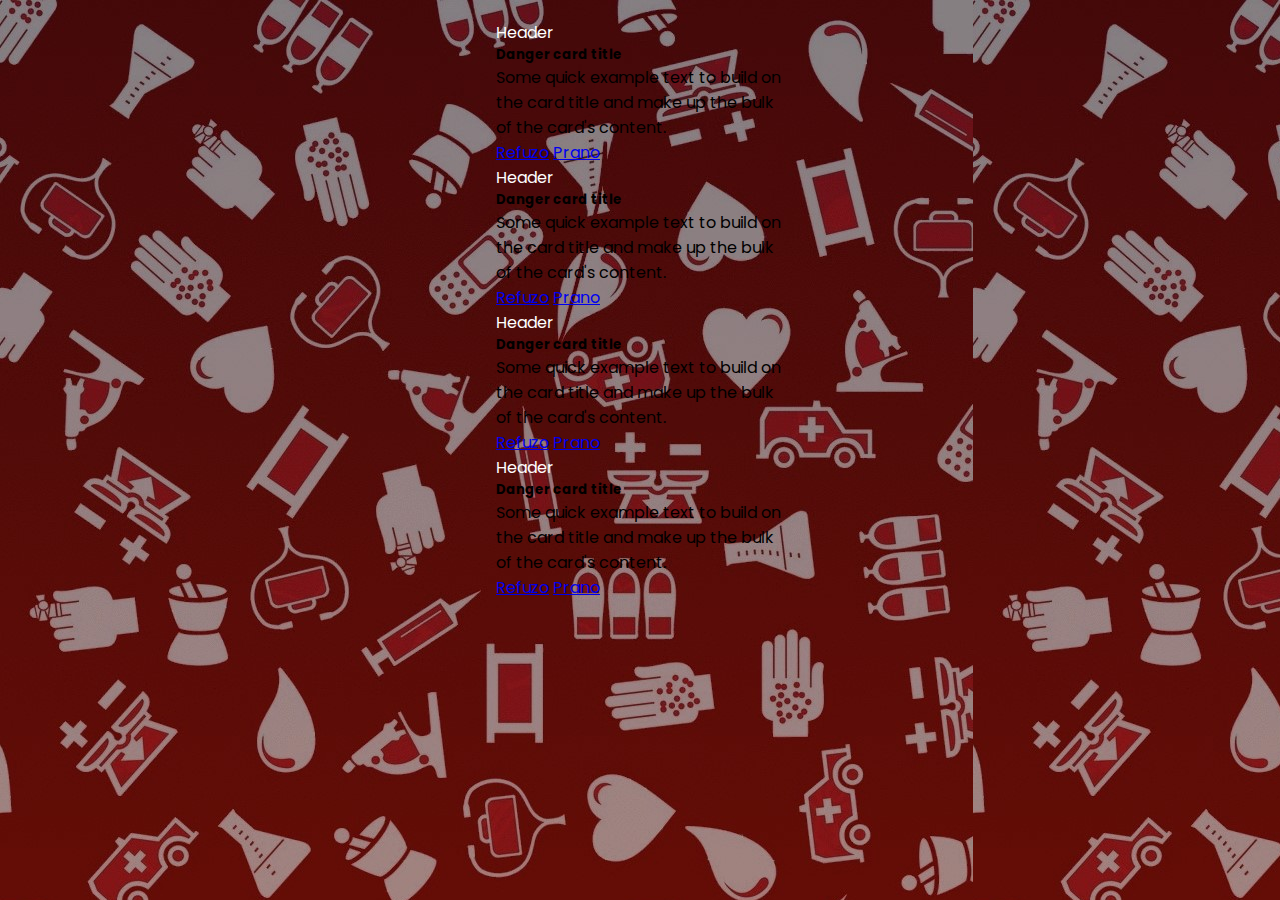
==== index.html @ 848f91dd "krijimi i index.html dhe home.css" ====
<!DOCTYPE html>
<html lang="en">
  <head>
    <meta charset="UTF-8" />
    <meta http-equiv="X-UA-Compatible" content="IE=edge" />
    <meta name="viewport" content="width=device-width, initial-scale=1.0" />
    <link
      href="https://cdn.jsdelivr.net/npm/bootstrap@5.1.3/dist/css/bootstrap.min.css"
      rel="stylesheet"
      integrity="sha384-1BmE4kWBq78iYhFldvKuhfTAU6auU8tT94WrHftjDbrCEXSU1oBoqyl2QvZ6jIW3"
      crossorigin="anonymous"
    />
    <link rel="stylesheet" href="home.css" />
    <title>Ballina</title>
  </head>

  <body>
    <div class="container-fluid">
      <div class="row">
        <div
          class="card card-kerkesa text-center border-danger mb-2"
          style="max-width: 18rem"
        >
          <div class="card-header bg-danger">Header</div>
          <div class="card-body text-danger">
            <h5 class="card-title">Danger card title</h5>
            <p class="card-text">
              Some quick example text to build on the card title and make up the
              bulk of the card's content.
            </p>
            <div class="butonat">
              <a href="#" class="btn btn-danger">Refuzo</a>
              <a href="#" class="btn btn-success">Prano</a>
            </div>
          </div>
        </div>

        <div
          class="card card-kerkesa text-center border-danger mb-2"
          style="max-width: 18rem"
        >
          <div class="card-header bg-danger">Header</div>
          <div class="card-body text-danger">
            <h5 class="card-title">Danger card title</h5>
            <p class="card-text">
              Some quick example text to build on the card title and make up the
              bulk of the card's content.
            </p>
            <div class="butonat">
              <a href="#" class="btn btn-danger">Refuzo</a>
              <a href="#" class="btn btn-success">Prano</a>
            </div>
          </div>
        </div>

        <div
          class="card card-kerkesa text-center border-danger mb-2"
          style="max-width: 18rem"
        >
          <div class="card-header bg-danger">Header</div>
          <div class="card-body text-danger">
            <h5 class="card-title">Danger card title</h5>
            <p class="card-text">
              Some quick example text to build on the card title and make up the
              bulk of the card's content.
            </p>
            <div class="butonat">
              <a href="#" class="btn btn-danger">Refuzo</a>
              <a href="#" class="btn btn-success">Prano</a>
            </div>
          </div>
        </div>

        <div
          class="card card-kerkesa text-center border-danger mb-2"
          style="max-width: 18rem"
        >
          <div class="card-header bg-danger">Header</div>
          <div class="card-body text-danger">
            <h5 class="card-title">Danger card title</h5>
            <p class="card-text">
              Some quick example text to build on the card title and make up the
              bulk of the card's content.
            </p>
            <div class="butonat">
              <a href="#" class="btn btn-danger">Refuzo</a>
              <a href="#" class="btn btn-success">Prano</a>
            </div>
          </div>
        </div>
      </div>
    </div>
  </body>
</html>
---- home.css ----
@import url('https://fonts.googleapis.com/css2?family=Poppins:wght@200;300;400;500;600;700&display=swap');

* {
    margin: 0;
    padding: 0;
    box-sizing: border-box;
    font-family: 'Poppins', sans-serif;
}

body {
    background-image: url("img/background.jpg");
}

::selection {
    background: rgba(188, 26, 26, 0.3);
}

.container-fluid {
    margin-top: 20px;
}

.card-header {
    color: white;
}

.card-kerkesa {
    margin-left: auto;
    margin-right: auto;
}
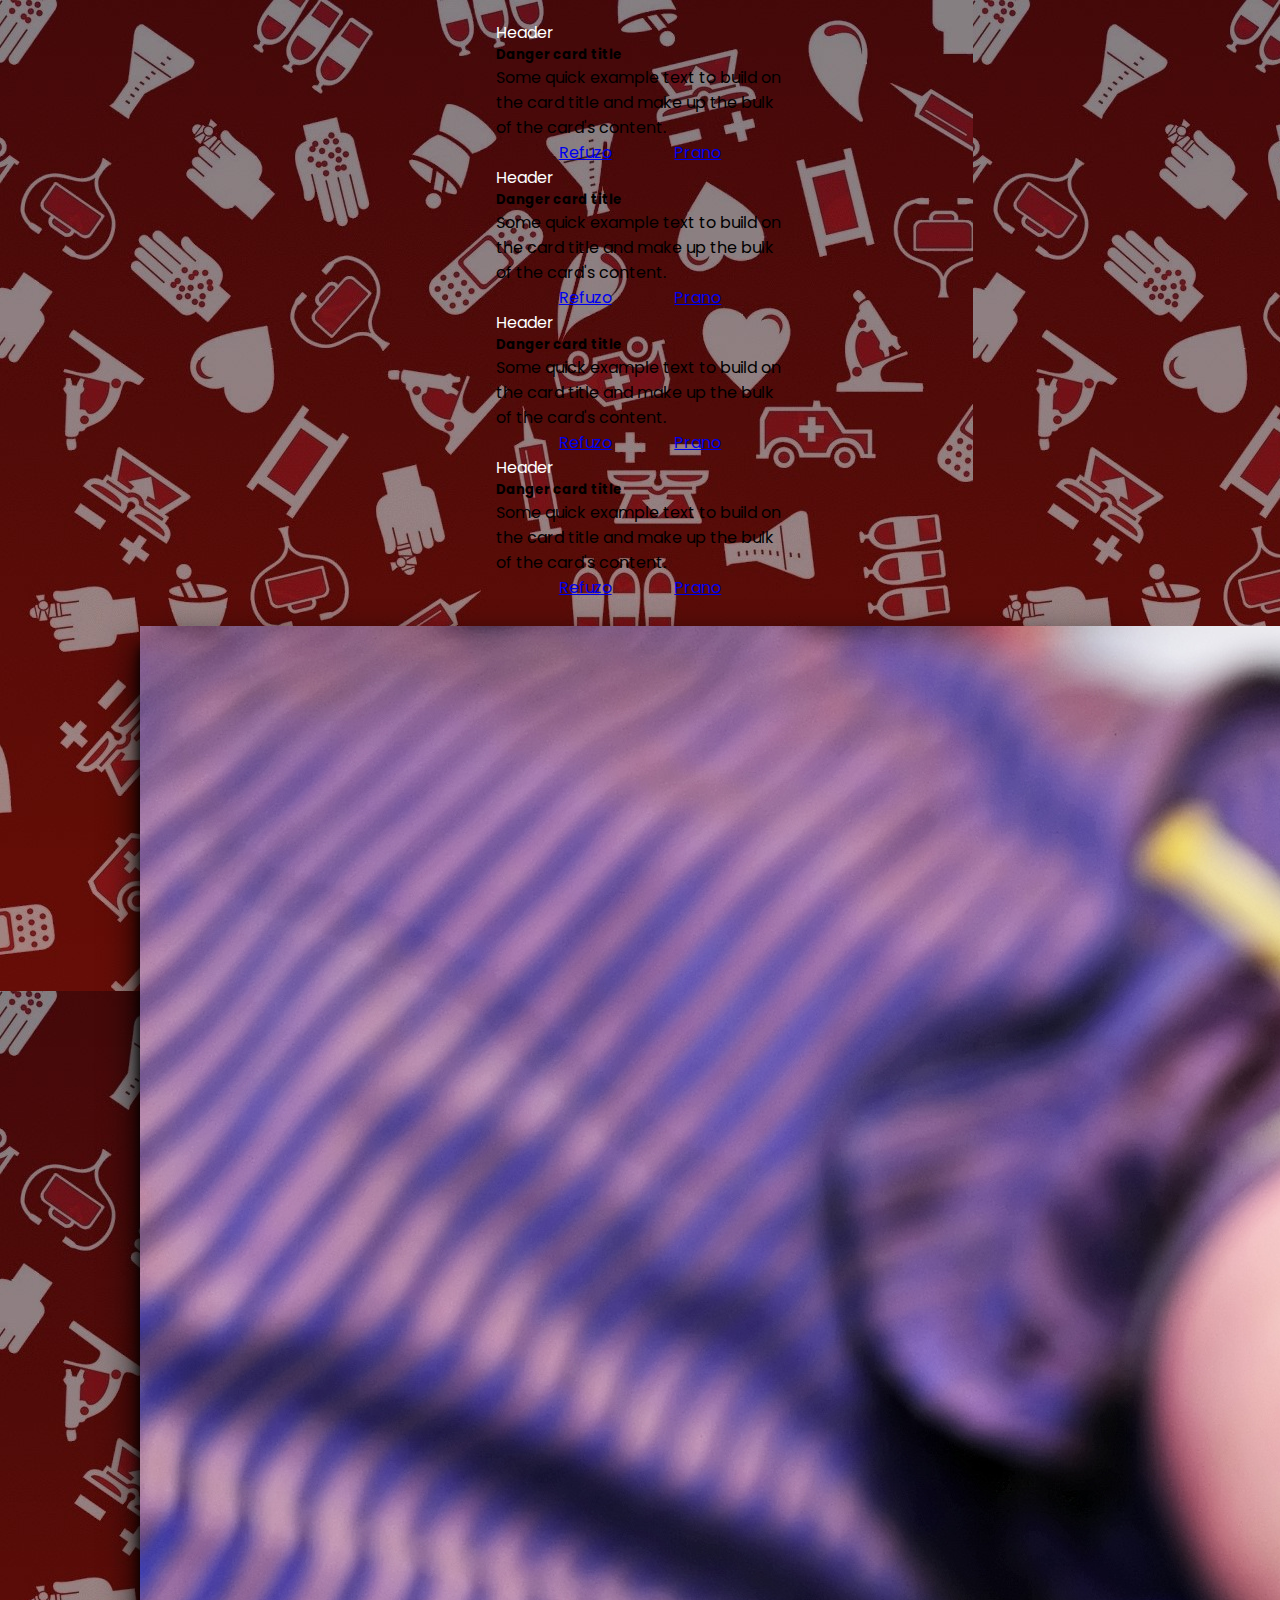
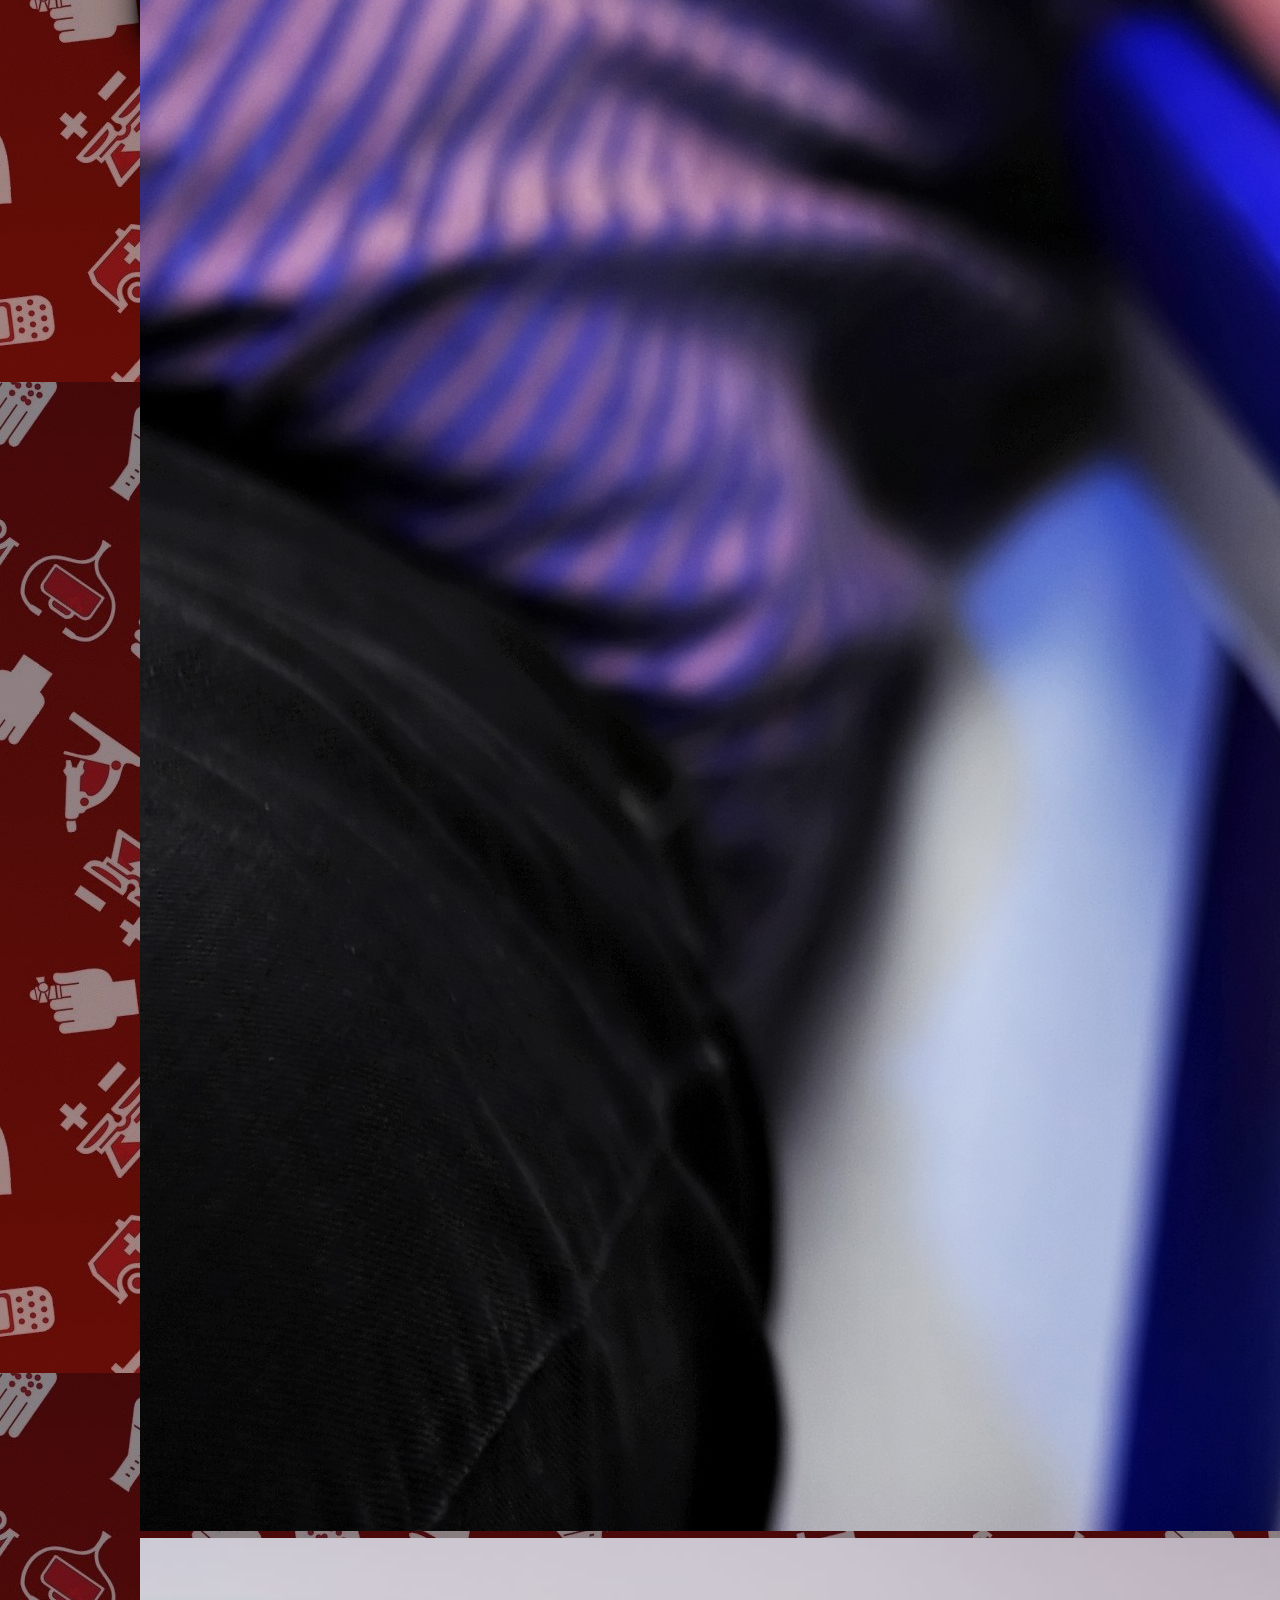
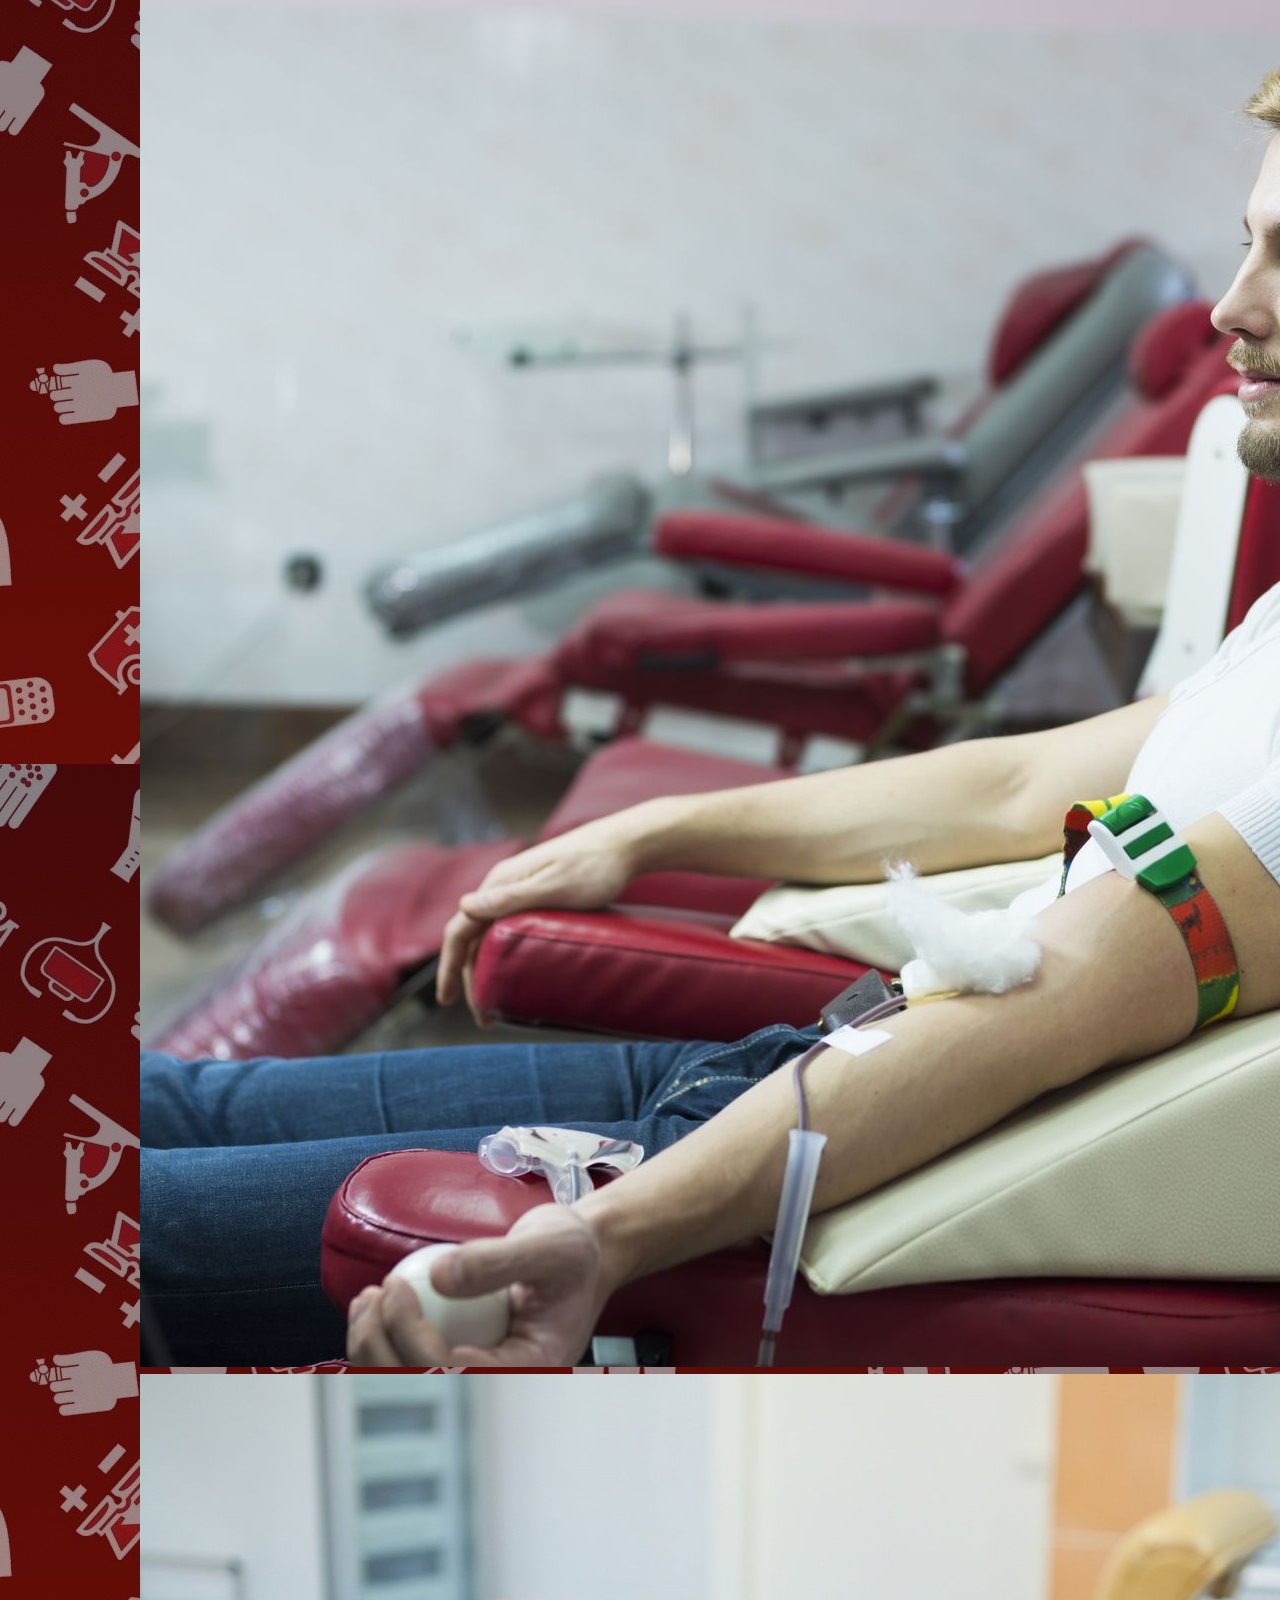
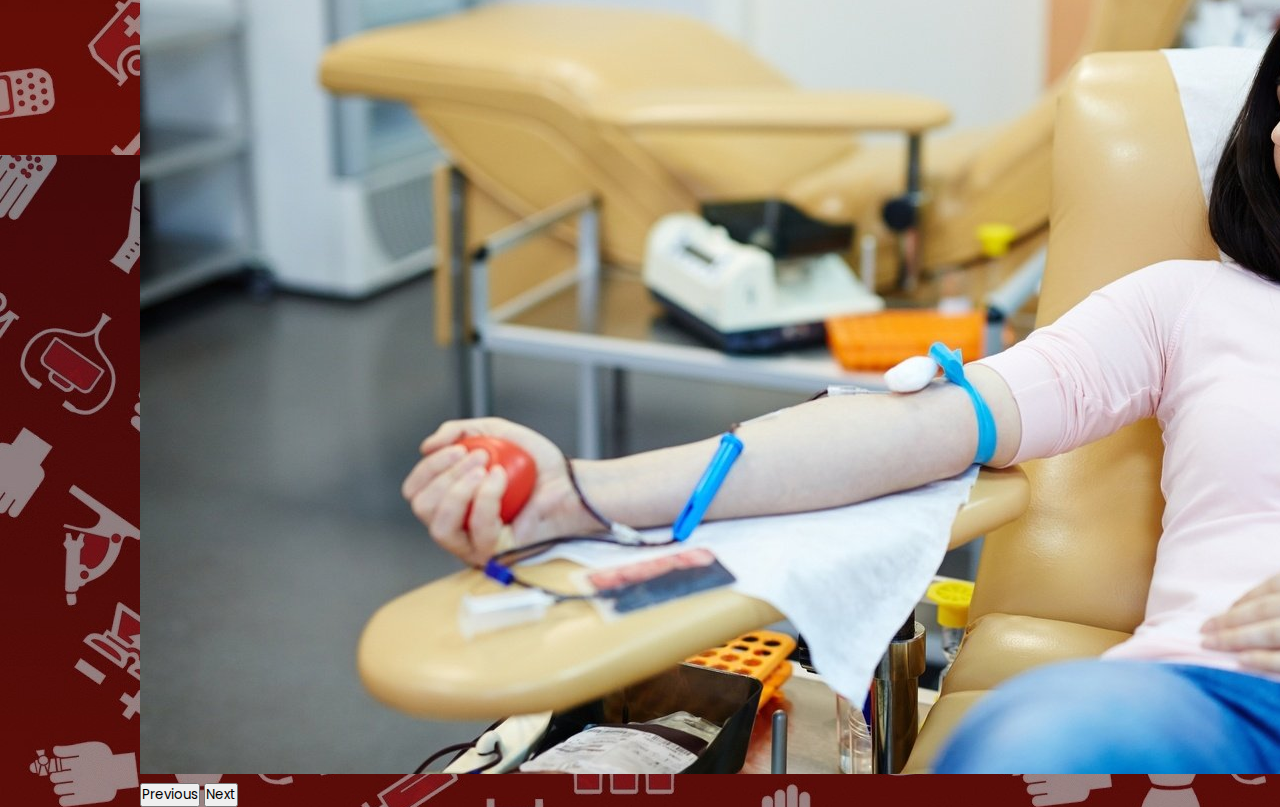
==== commit 79b24f90: "ndryshime" ====
--- a/index.html
+++ b/index.html
@@ -1,94 +1,108 @@
 <!DOCTYPE html>
 <html lang="en">
-  <head>
-    <meta charset="UTF-8" />
-    <meta http-equiv="X-UA-Compatible" content="IE=edge" />
-    <meta name="viewport" content="width=device-width, initial-scale=1.0" />
-    <link
-      href="https://cdn.jsdelivr.net/npm/bootstrap@5.1.3/dist/css/bootstrap.min.css"
-      rel="stylesheet"
-      integrity="sha384-1BmE4kWBq78iYhFldvKuhfTAU6auU8tT94WrHftjDbrCEXSU1oBoqyl2QvZ6jIW3"
-      crossorigin="anonymous"
-    />
-    <link rel="stylesheet" href="home.css" />
-    <title>Ballina</title>
-  </head>
 
-  <body>
-    <div class="container-fluid">
-      <div class="row">
-        <div
-          class="card card-kerkesa text-center border-danger mb-2"
-          style="max-width: 18rem"
-        >
-          <div class="card-header bg-danger">Header</div>
-          <div class="card-body text-danger">
-            <h5 class="card-title">Danger card title</h5>
-            <p class="card-text">
-              Some quick example text to build on the card title and make up the
-              bulk of the card's content.
-            </p>
-            <div class="butonat">
-              <a href="#" class="btn btn-danger">Refuzo</a>
-              <a href="#" class="btn btn-success">Prano</a>
-            </div>
+<head>
+  <meta charset="UTF-8" />
+  <meta http-equiv="X-UA-Compatible" content="IE=edge" />
+  <meta name="viewport" content="width=device-width, initial-scale=1.0" />
+  <link href="https://cdn.jsdelivr.net/npm/bootstrap@5.1.3/dist/css/bootstrap.min.css" rel="stylesheet"
+    integrity="sha384-1BmE4kWBq78iYhFldvKuhfTAU6auU8tT94WrHftjDbrCEXSU1oBoqyl2QvZ6jIW3" crossorigin="anonymous" />
+  <script src="https://cdn.jsdelivr.net/npm/bootstrap@5.1.3/dist/js/bootstrap.bundle.min.js"
+    integrity="sha384-ka7Sk0Gln4gmtz2MlQnikT1wXgYsOg+OMhuP+IlRH9sENBO0LRn5q+8nbTov4+1p" crossorigin="anonymous">
+  </script>
+  <link rel="stylesheet" href="home.css" />
+  <title>Ballina</title>
+</head>
+
+<body>
+  <div class="container-fluid">
+    <div class="row">
+      <div class="card card-kerkesa text-center border-danger mb-2" style="max-width: 18rem">
+        <div class="card-header bg-danger">Header</div>
+        <div class="card-body text-danger">
+          <h5 class="card-title">Danger card title</h5>
+          <p class="card-text">
+            Some quick example text to build on the card title and make up the
+            bulk of the card's content.
+          </p>
+          <div class="butonat">
+            <a href="#" class="btn btn-danger">Refuzo</a>
+            <a href="#" class="btn btn-success">Prano</a>
           </div>
         </div>
+      </div>
 
-        <div
-          class="card card-kerkesa text-center border-danger mb-2"
-          style="max-width: 18rem"
-        >
-          <div class="card-header bg-danger">Header</div>
-          <div class="card-body text-danger">
-            <h5 class="card-title">Danger card title</h5>
-            <p class="card-text">
-              Some quick example text to build on the card title and make up the
-              bulk of the card's content.
-            </p>
-            <div class="butonat">
-              <a href="#" class="btn btn-danger">Refuzo</a>
-              <a href="#" class="btn btn-success">Prano</a>
-            </div>
+      <div class="card card-kerkesa text-center border-danger mb-2" style="max-width: 18rem">
+        <div class="card-header bg-danger">Header</div>
+        <div class="card-body text-danger">
+          <h5 class="card-title">Danger card title</h5>
+          <p class="card-text">
+            Some quick example text to build on the card title and make up the
+            bulk of the card's content.
+          </p>
+          <div class="butonat">
+            <a href="#" class="btn btn-danger">Refuzo</a>
+            <a href="#" class="btn btn-success">Prano</a>
           </div>
         </div>
+      </div>
 
-        <div
-          class="card card-kerkesa text-center border-danger mb-2"
-          style="max-width: 18rem"
-        >
-          <div class="card-header bg-danger">Header</div>
-          <div class="card-body text-danger">
-            <h5 class="card-title">Danger card title</h5>
-            <p class="card-text">
-              Some quick example text to build on the card title and make up the
-              bulk of the card's content.
-            </p>
-            <div class="butonat">
-              <a href="#" class="btn btn-danger">Refuzo</a>
-              <a href="#" class="btn btn-success">Prano</a>
-            </div>
+      <div class="card card-kerkesa text-center border-danger mb-2" style="max-width: 18rem">
+        <div class="card-header bg-danger">Header</div>
+        <div class="card-body text-danger">
+          <h5 class="card-title">Danger card title</h5>
+          <p class="card-text">
+            Some quick example text to build on the card title and make up the
+            bulk of the card's content.
+          </p>
+          <div class="butonat">
+            <a href="#" class="btn btn-danger">Refuzo</a>
+            <a href="#" class="btn btn-success">Prano</a>
           </div>
         </div>
+      </div>
 
-        <div
-          class="card card-kerkesa text-center border-danger mb-2"
-          style="max-width: 18rem"
-        >
-          <div class="card-header bg-danger">Header</div>
-          <div class="card-body text-danger">
-            <h5 class="card-title">Danger card title</h5>
-            <p class="card-text">
-              Some quick example text to build on the card title and make up the
-              bulk of the card's content.
-            </p>
-            <div class="butonat">
-              <a href="#" class="btn btn-danger">Refuzo</a>
-              <a href="#" class="btn btn-success">Prano</a>
-            </div>
+      <div class="card card-kerkesa text-center border-danger mb-2" style="max-width: 18rem">
+        <div class="card-header bg-danger">Header</div>
+        <div class="card-body text-danger">
+          <h5 class="card-title">Danger card title</h5>
+          <p class="card-text">
+            Some quick example text to build on the card title and make up the
+            bulk of the card's content.
+          </p>
+          <div class="butonat">
+            <a href="#" class="btn btn-danger">Refuzo</a>
+            <a href="#" class="btn btn-success">Prano</a>
           </div>
         </div>
       </div>
     </div>
-  </body>
-</html>
+
+    <div id="carouselExampleFade" class="carousel slide carousel-fade" data-bs-ride="carousel">
+
+      <div class="carousel-inner">
+        <div class="carousel-item active">
+          <img src="img/blood-donation.jpg" class="d-block w-100" alt="...">
+        </div>
+        <div class="carousel-item">
+          <img src="img/man-giving-blood-donation-royalty-free-image-1585844359.jpg" class="d-block w-100" alt="...">
+        </div>
+        <div class="carousel-item">
+          <img src="img/D53297C6-155D-D235-07048C3BAF7898A0.jpeg" class="d-block w-100" alt="...">
+        </div>
+      </div>
+      <button class="carousel-control-prev" type="button" data-bs-target="#carouselExampleFade" data-bs-slide="prev">
+        <span class="carousel-control-prev-icon" aria-hidden="true"></span>
+        <span class="visually-hidden">Previous</span>
+      </button>
+      <button class="carousel-control-next" type="button" data-bs-target="#carouselExampleFade" data-bs-slide="next">
+        <span class="carousel-control-next-icon" aria-hidden="true"></span>
+        <span class="visually-hidden">Next</span>
+      </button>
+    </div>
+
+  </div>
+
+</body>
+
+</html>--- a/home.css
+++ b/home.css
@@ -26,4 +26,24 @@
 .card-kerkesa {
     margin-left: auto;
     margin-right: auto;
+}
+
+.butonat{
+    display: flex;
+    justify-content: space-evenly;
+}
+
+.carousel-fade{
+    max-width:1000px;
+    max-height: 1000px;
+    margin-left: auto;
+    margin-right: auto;
+    box-shadow: rgb(0, 0, 0) 0px 19px 38px, rgb(0, 0, 0) 0px 15px 12px;
+    border-radius: 15px;
+    margin-top: 2%;
+    margin-bottom: 2%;
+}
+
+.carousel-inner{
+    border-radius: 15px;
 }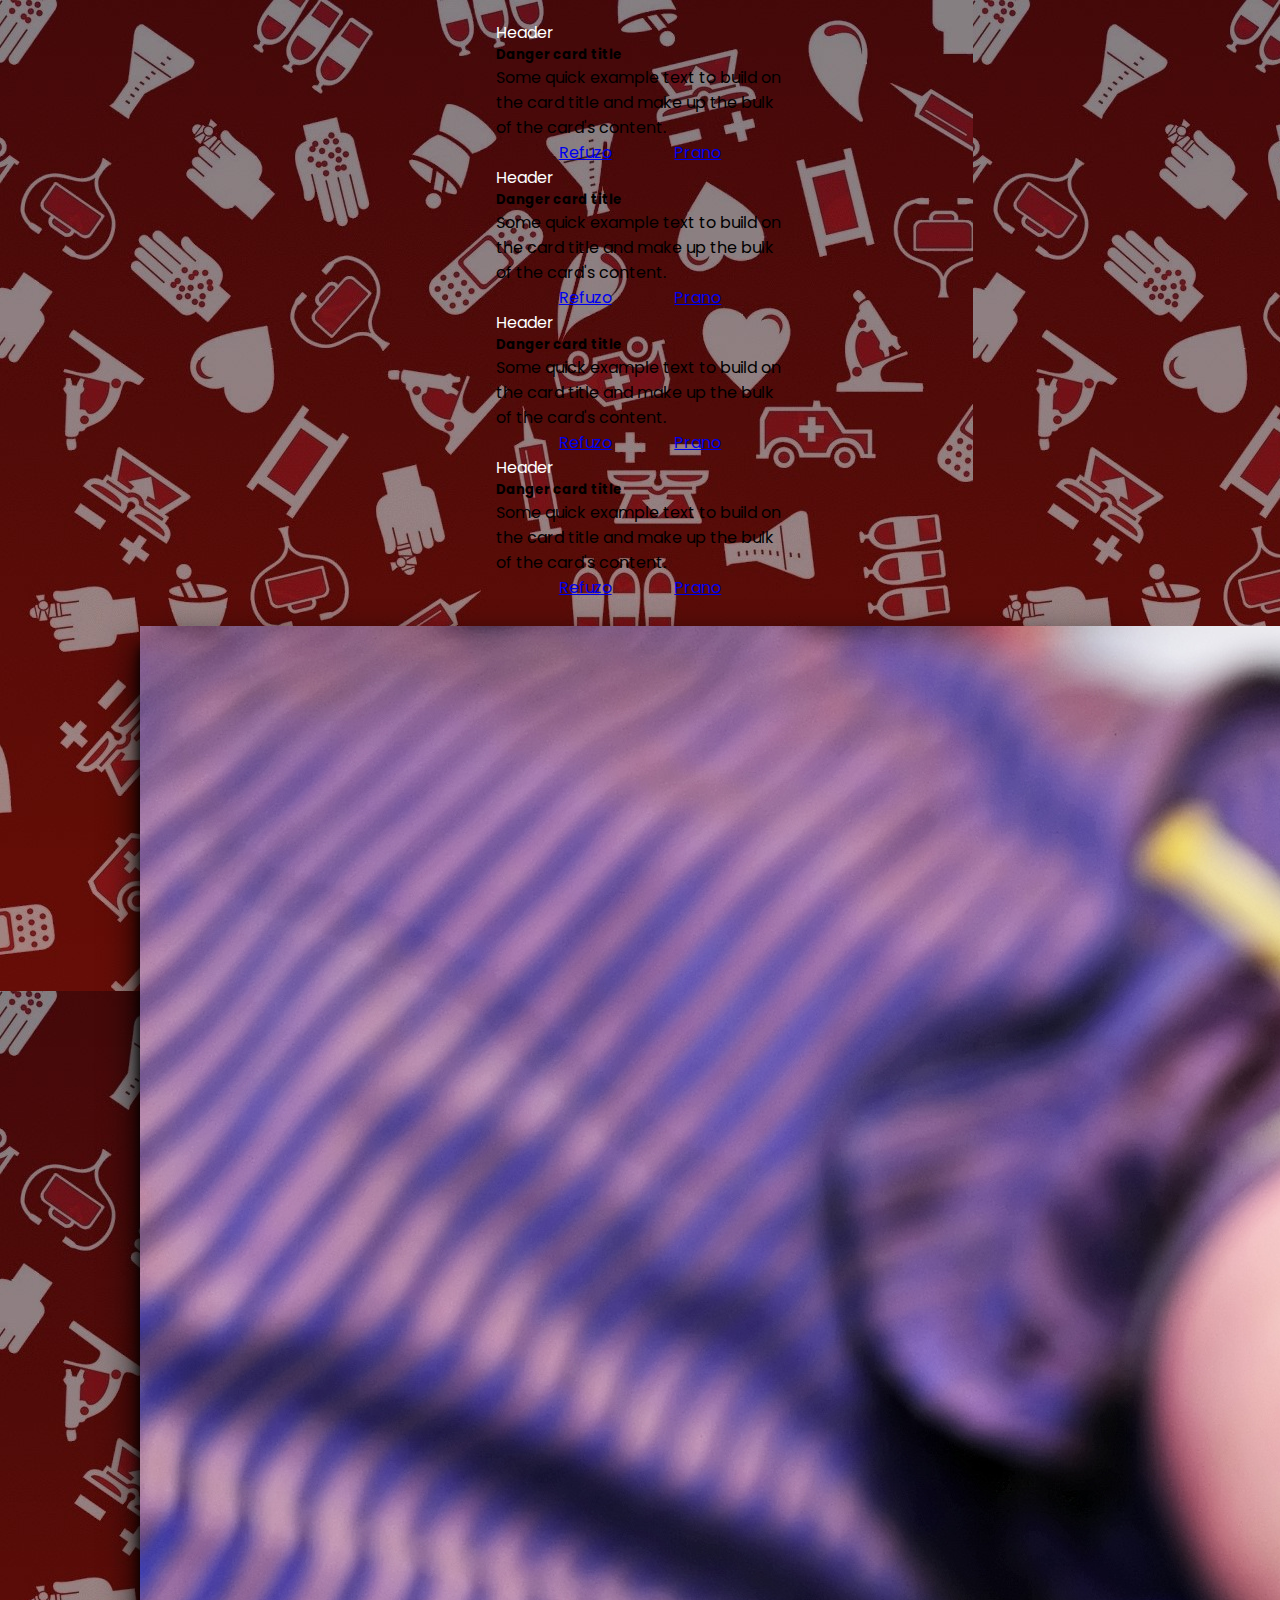
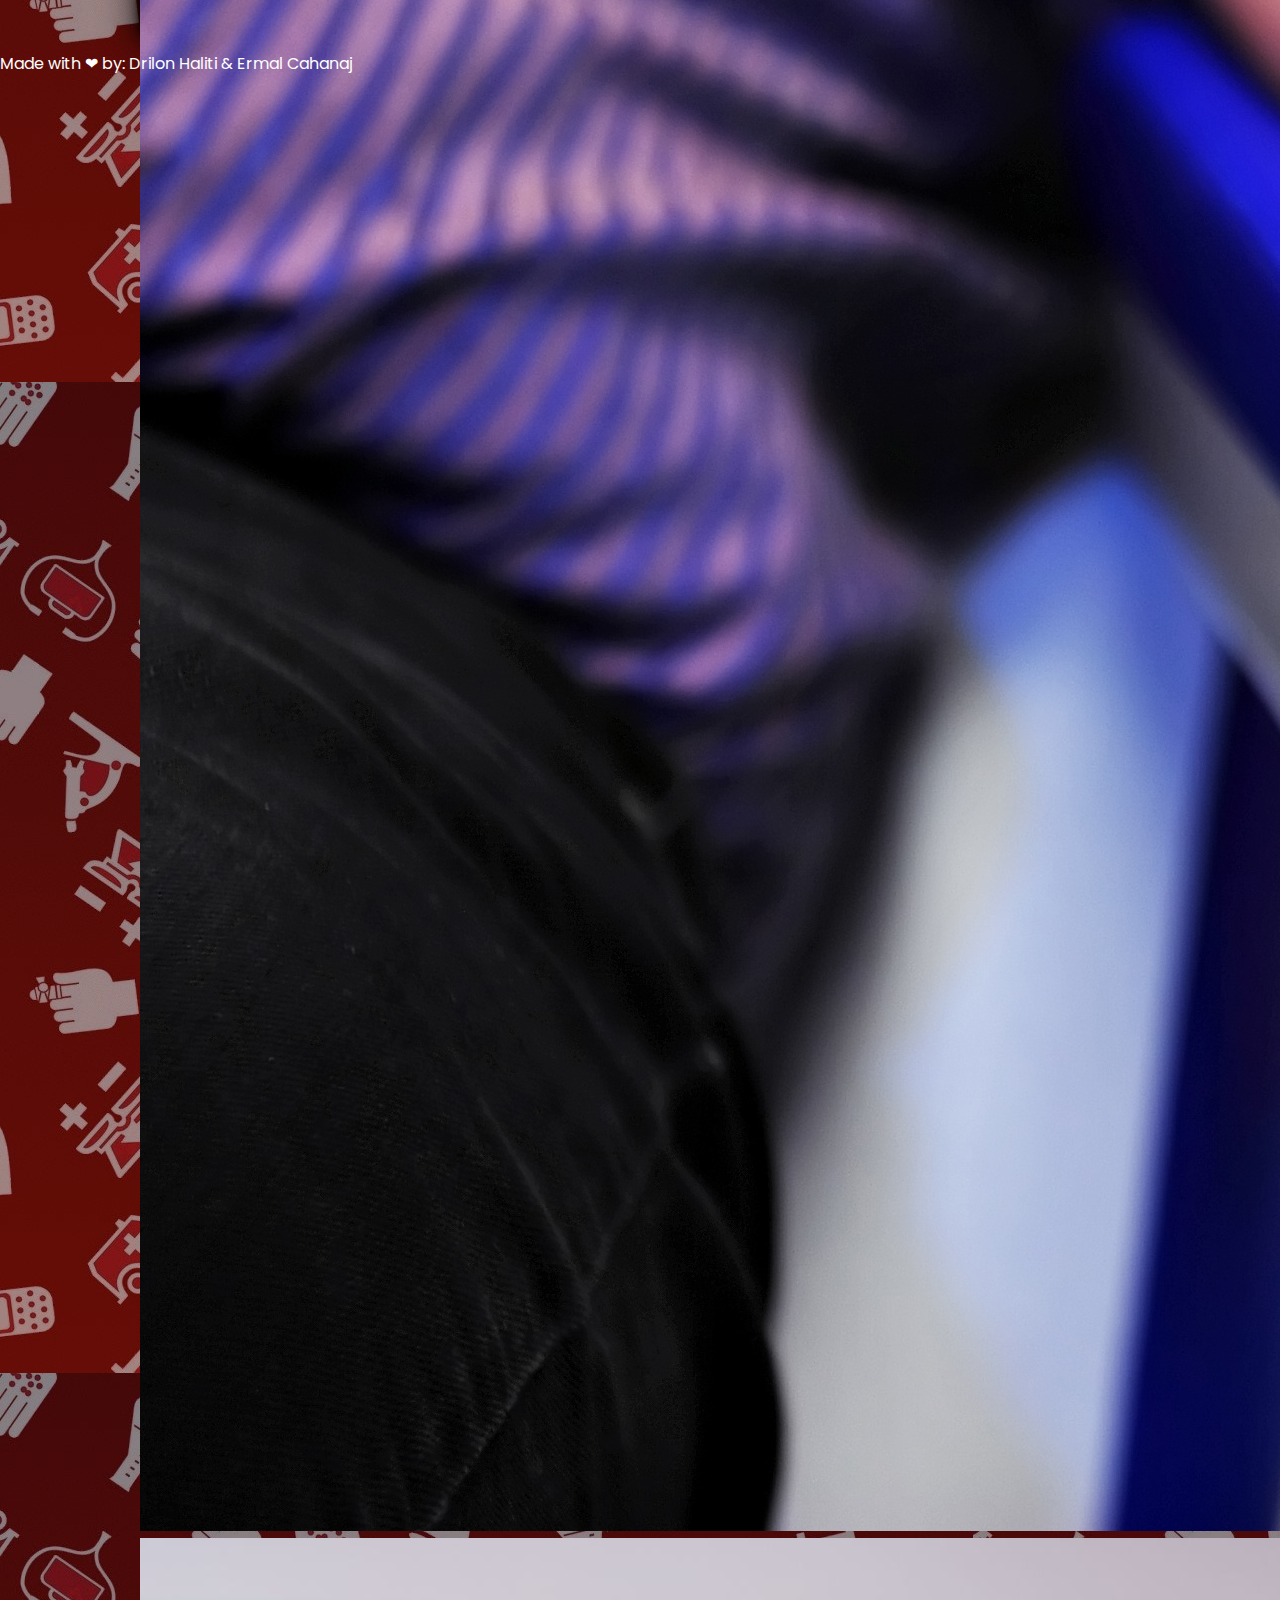
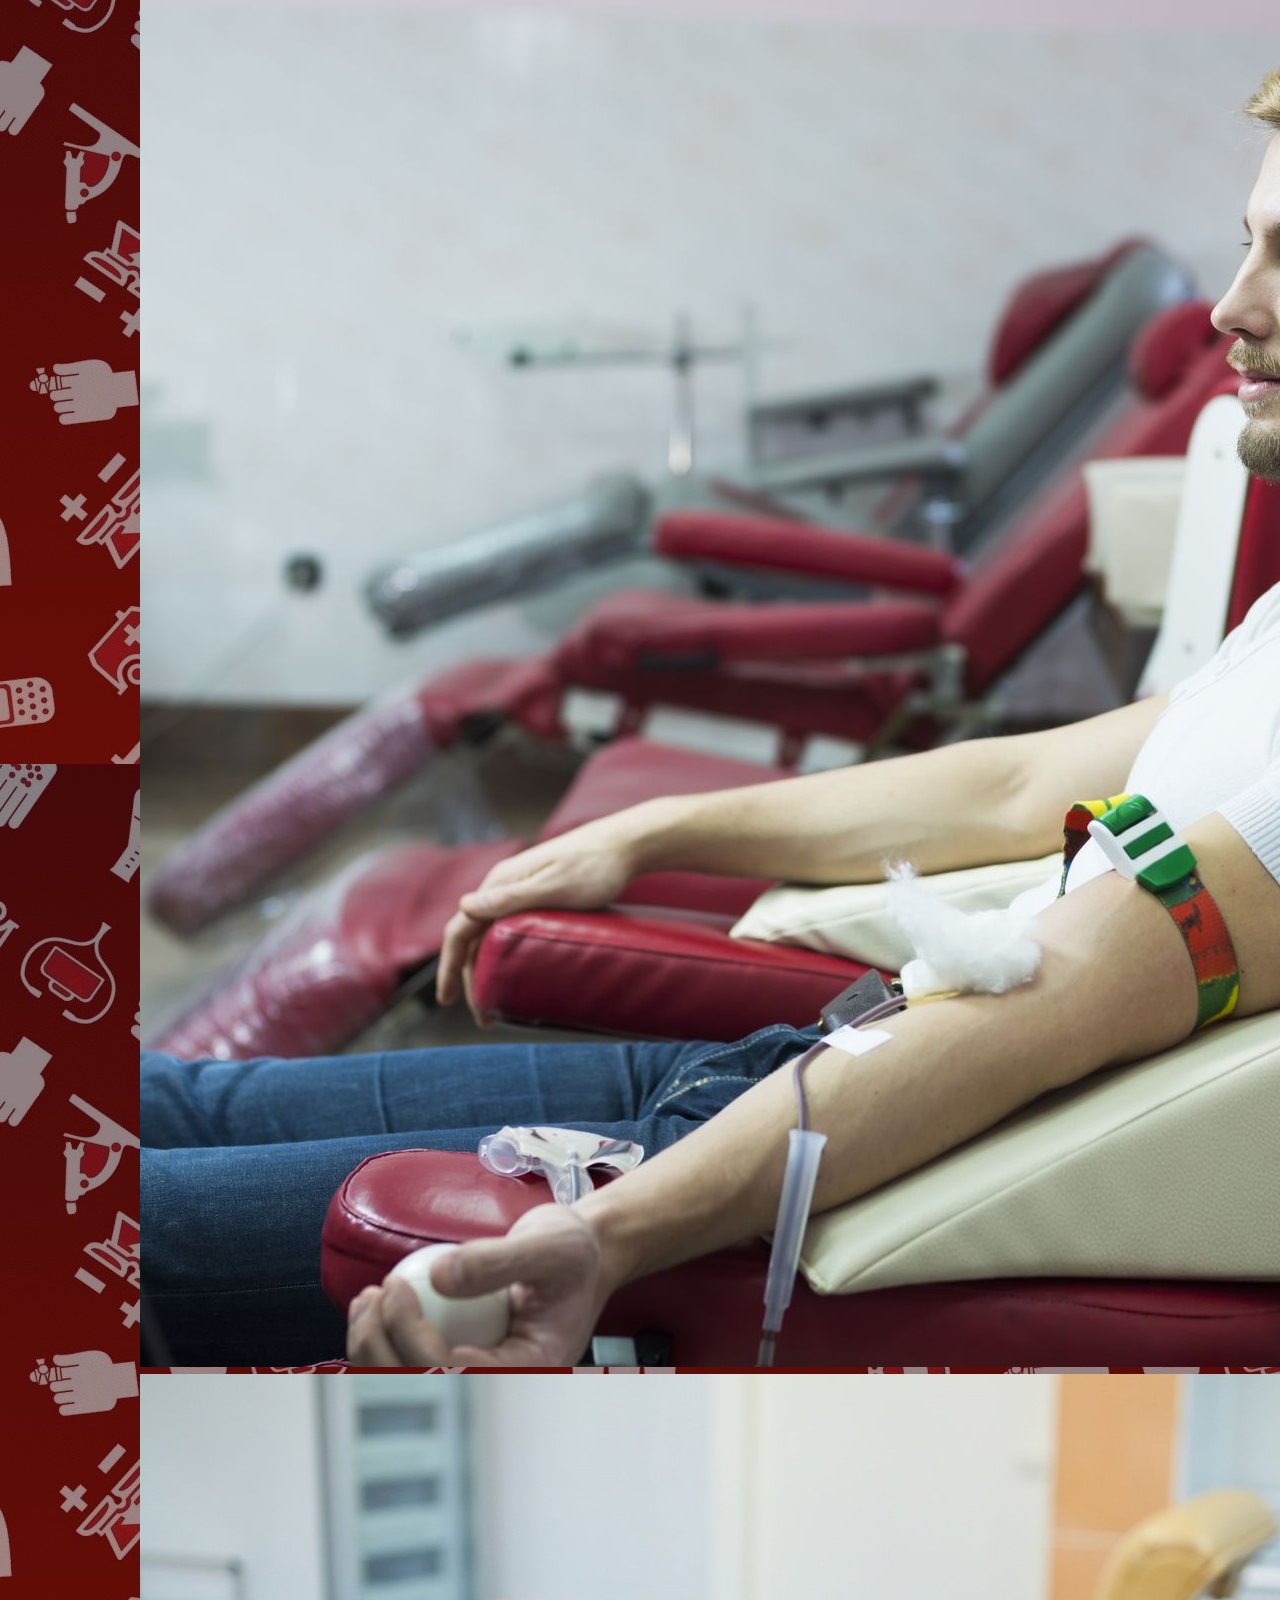
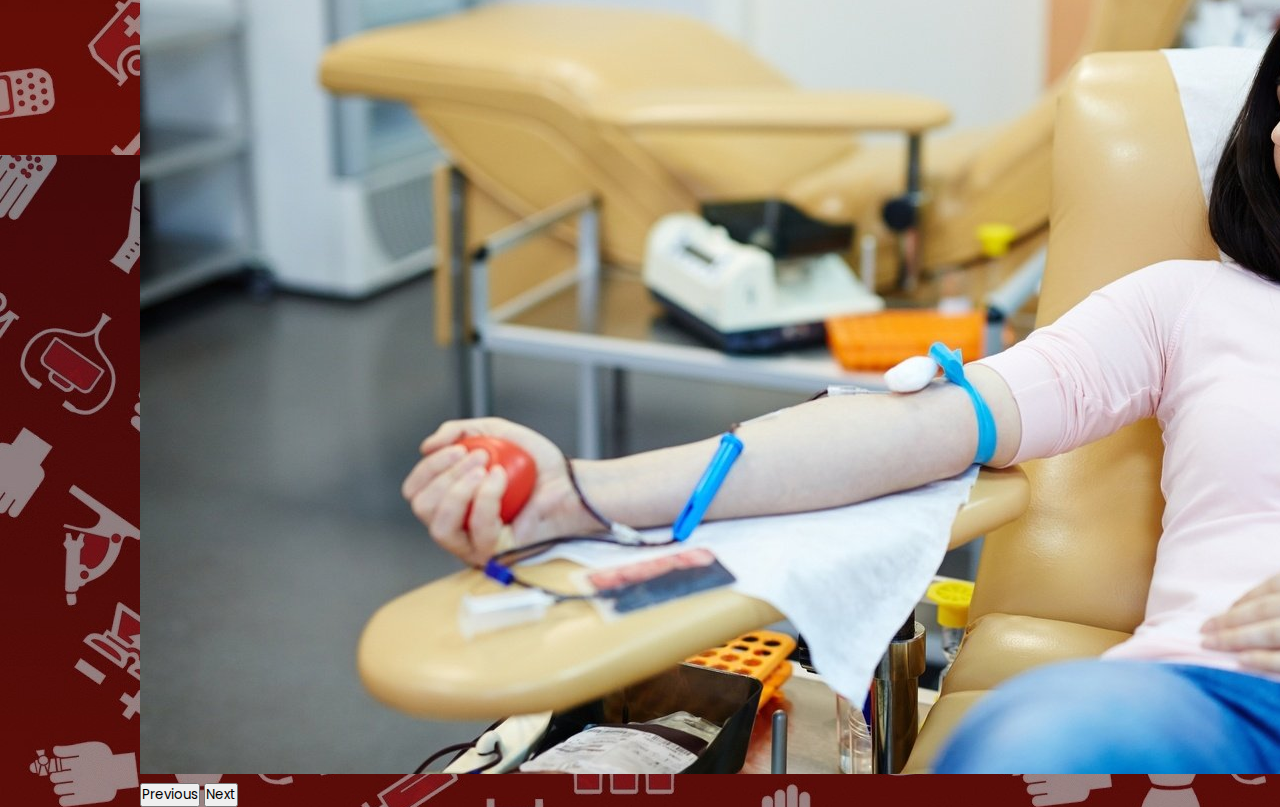
==== commit ca51f6c6: "Update index.html" ====
--- a/index.html
+++ b/index.html
@@ -1,108 +1,148 @@
 <!DOCTYPE html>
 <html lang="en">
+  <head>
+    <meta charset="UTF-8" />
+    <meta http-equiv="X-UA-Compatible" content="IE=edge" />
+    <meta name="viewport" content="width=device-width, initial-scale=1.0" />
+    <link
+      href="https://cdn.jsdelivr.net/npm/bootstrap@5.1.3/dist/css/bootstrap.min.css"
+      rel="stylesheet"
+      integrity="sha384-1BmE4kWBq78iYhFldvKuhfTAU6auU8tT94WrHftjDbrCEXSU1oBoqyl2QvZ6jIW3"
+      crossorigin="anonymous"
+    />
+    <script
+      src="https://cdn.jsdelivr.net/npm/bootstrap@5.1.3/dist/js/bootstrap.bundle.min.js"
+      integrity="sha384-ka7Sk0Gln4gmtz2MlQnikT1wXgYsOg+OMhuP+IlRH9sENBO0LRn5q+8nbTov4+1p"
+      crossorigin="anonymous"
+    ></script>
+    <link rel="stylesheet" href="home.css" />
+    <title>Ballina</title>
+  </head>
 
-<head>
-  <meta charset="UTF-8" />
-  <meta http-equiv="X-UA-Compatible" content="IE=edge" />
-  <meta name="viewport" content="width=device-width, initial-scale=1.0" />
-  <link href="https://cdn.jsdelivr.net/npm/bootstrap@5.1.3/dist/css/bootstrap.min.css" rel="stylesheet"
-    integrity="sha384-1BmE4kWBq78iYhFldvKuhfTAU6auU8tT94WrHftjDbrCEXSU1oBoqyl2QvZ6jIW3" crossorigin="anonymous" />
-  <script src="https://cdn.jsdelivr.net/npm/bootstrap@5.1.3/dist/js/bootstrap.bundle.min.js"
-    integrity="sha384-ka7Sk0Gln4gmtz2MlQnikT1wXgYsOg+OMhuP+IlRH9sENBO0LRn5q+8nbTov4+1p" crossorigin="anonymous">
-  </script>
-  <link rel="stylesheet" href="home.css" />
-  <title>Ballina</title>
-</head>
+  <body>
+    <div class="container-fluid">
+      <div class="row">
+        <div
+          class="card card-kerkesa text-center border-danger mb-2"
+          style="max-width: 18rem"
+        >
+          <div class="card-header bg-danger">Header</div>
+          <div class="card-body text-danger">
+            <h5 class="card-title">Danger card title</h5>
+            <p class="card-text">
+              Some quick example text to build on the card title and make up the
+              bulk of the card's content.
+            </p>
+            <div class="butonat">
+              <a href="#" class="btn btn-danger">Refuzo</a>
+              <a href="#" class="btn btn-success">Prano</a>
+            </div>
+          </div>
+        </div>
 
-<body>
-  <div class="container-fluid">
-    <div class="row">
-      <div class="card card-kerkesa text-center border-danger mb-2" style="max-width: 18rem">
-        <div class="card-header bg-danger">Header</div>
-        <div class="card-body text-danger">
-          <h5 class="card-title">Danger card title</h5>
-          <p class="card-text">
-            Some quick example text to build on the card title and make up the
-            bulk of the card's content.
-          </p>
-          <div class="butonat">
-            <a href="#" class="btn btn-danger">Refuzo</a>
-            <a href="#" class="btn btn-success">Prano</a>
+        <div
+          class="card card-kerkesa text-center border-danger mb-2"
+          style="max-width: 18rem"
+        >
+          <div class="card-header bg-danger">Header</div>
+          <div class="card-body text-danger">
+            <h5 class="card-title">Danger card title</h5>
+            <p class="card-text">
+              Some quick example text to build on the card title and make up the
+              bulk of the card's content.
+            </p>
+            <div class="butonat">
+              <a href="#" class="btn btn-danger">Refuzo</a>
+              <a href="#" class="btn btn-success">Prano</a>
+            </div>
+          </div>
+        </div>
+
+        <div
+          class="card card-kerkesa text-center border-danger mb-2"
+          style="max-width: 18rem"
+        >
+          <div class="card-header bg-danger">Header</div>
+          <div class="card-body text-danger">
+            <h5 class="card-title">Danger card title</h5>
+            <p class="card-text">
+              Some quick example text to build on the card title and make up the
+              bulk of the card's content.
+            </p>
+            <div class="butonat">
+              <a href="#" class="btn btn-danger">Refuzo</a>
+              <a href="#" class="btn btn-success">Prano</a>
+            </div>
+          </div>
+        </div>
+
+        <div
+          class="card card-kerkesa text-center border-danger mb-2"
+          style="max-width: 18rem"
+        >
+          <div class="card-header bg-danger">Header</div>
+          <div class="card-body text-danger">
+            <h5 class="card-title">Danger card title</h5>
+            <p class="card-text">
+              Some quick example text to build on the card title and make up the
+              bulk of the card's content.
+            </p>
+            <div class="butonat">
+              <a href="#" class="btn btn-danger">Refuzo</a>
+              <a href="#" class="btn btn-success">Prano</a>
+            </div>
           </div>
         </div>
       </div>
 
-      <div class="card card-kerkesa text-center border-danger mb-2" style="max-width: 18rem">
-        <div class="card-header bg-danger">Header</div>
-        <div class="card-body text-danger">
-          <h5 class="card-title">Danger card title</h5>
-          <p class="card-text">
-            Some quick example text to build on the card title and make up the
-            bulk of the card's content.
-          </p>
-          <div class="butonat">
-            <a href="#" class="btn btn-danger">Refuzo</a>
-            <a href="#" class="btn btn-success">Prano</a>
+      <div
+        id="carouselExampleFade"
+        class="carousel slide carousel-fade"
+        data-bs-ride="carousel"
+      >
+        <div class="carousel-inner">
+          <div class="carousel-item active">
+            <img src="img/blood-donation.jpg" class="d-block w-100" alt="..." />
+          </div>
+          <div class="carousel-item">
+            <img
+              src="img/man-giving-blood-donation-royalty-free-image-1585844359.jpg"
+              class="d-block w-100"
+              alt="..."
+            />
+          </div>
+          <div class="carousel-item">
+            <img
+              src="img/D53297C6-155D-D235-07048C3BAF7898A0.jpeg"
+              class="d-block w-100"
+              alt="..."
+            />
           </div>
         </div>
-      </div>
-
-      <div class="card card-kerkesa text-center border-danger mb-2" style="max-width: 18rem">
-        <div class="card-header bg-danger">Header</div>
-        <div class="card-body text-danger">
-          <h5 class="card-title">Danger card title</h5>
-          <p class="card-text">
-            Some quick example text to build on the card title and make up the
-            bulk of the card's content.
-          </p>
-          <div class="butonat">
-            <a href="#" class="btn btn-danger">Refuzo</a>
-            <a href="#" class="btn btn-success">Prano</a>
-          </div>
-        </div>
-      </div>
-
-      <div class="card card-kerkesa text-center border-danger mb-2" style="max-width: 18rem">
-        <div class="card-header bg-danger">Header</div>
-        <div class="card-body text-danger">
-          <h5 class="card-title">Danger card title</h5>
-          <p class="card-text">
-            Some quick example text to build on the card title and make up the
-            bulk of the card's content.
-          </p>
-          <div class="butonat">
-            <a href="#" class="btn btn-danger">Refuzo</a>
-            <a href="#" class="btn btn-success">Prano</a>
-          </div>
-        </div>
+        <button
+          class="carousel-control-prev"
+          type="button"
+          data-bs-target="#carouselExampleFade"
+          data-bs-slide="prev"
+        >
+          <span class="carousel-control-prev-icon" aria-hidden="true"></span>
+          <span class="visually-hidden">Previous</span>
+        </button>
+        <button
+          class="carousel-control-next"
+          type="button"
+          data-bs-target="#carouselExampleFade"
+          data-bs-slide="next"
+        >
+          <span class="carousel-control-next-icon" aria-hidden="true"></span>
+          <span class="visually-hidden">Next</span>
+        </button>
       </div>
     </div>
-
-    <div id="carouselExampleFade" class="carousel slide carousel-fade" data-bs-ride="carousel">
-
-      <div class="carousel-inner">
-        <div class="carousel-item active">
-          <img src="img/blood-donation.jpg" class="d-block w-100" alt="...">
-        </div>
-        <div class="carousel-item">
-          <img src="img/man-giving-blood-donation-royalty-free-image-1585844359.jpg" class="d-block w-100" alt="...">
-        </div>
-        <div class="carousel-item">
-          <img src="img/D53297C6-155D-D235-07048C3BAF7898A0.jpeg" class="d-block w-100" alt="...">
-        </div>
+    <footer id="footer" class="bg-dark text-center">
+      <div class="text-center p-3" style="color: white" ;>
+        Made with ❤ by: Drilon Haliti & Ermal Cahanaj
       </div>
-      <button class="carousel-control-prev" type="button" data-bs-target="#carouselExampleFade" data-bs-slide="prev">
-        <span class="carousel-control-prev-icon" aria-hidden="true"></span>
-        <span class="visually-hidden">Previous</span>
-      </button>
-      <button class="carousel-control-next" type="button" data-bs-target="#carouselExampleFade" data-bs-slide="next">
-        <span class="carousel-control-next-icon" aria-hidden="true"></span>
-        <span class="visually-hidden">Next</span>
-      </button>
-    </div>
-
-  </div>
-
-</body>
-
-</html>+    </footer>
+  </body>
+</html>
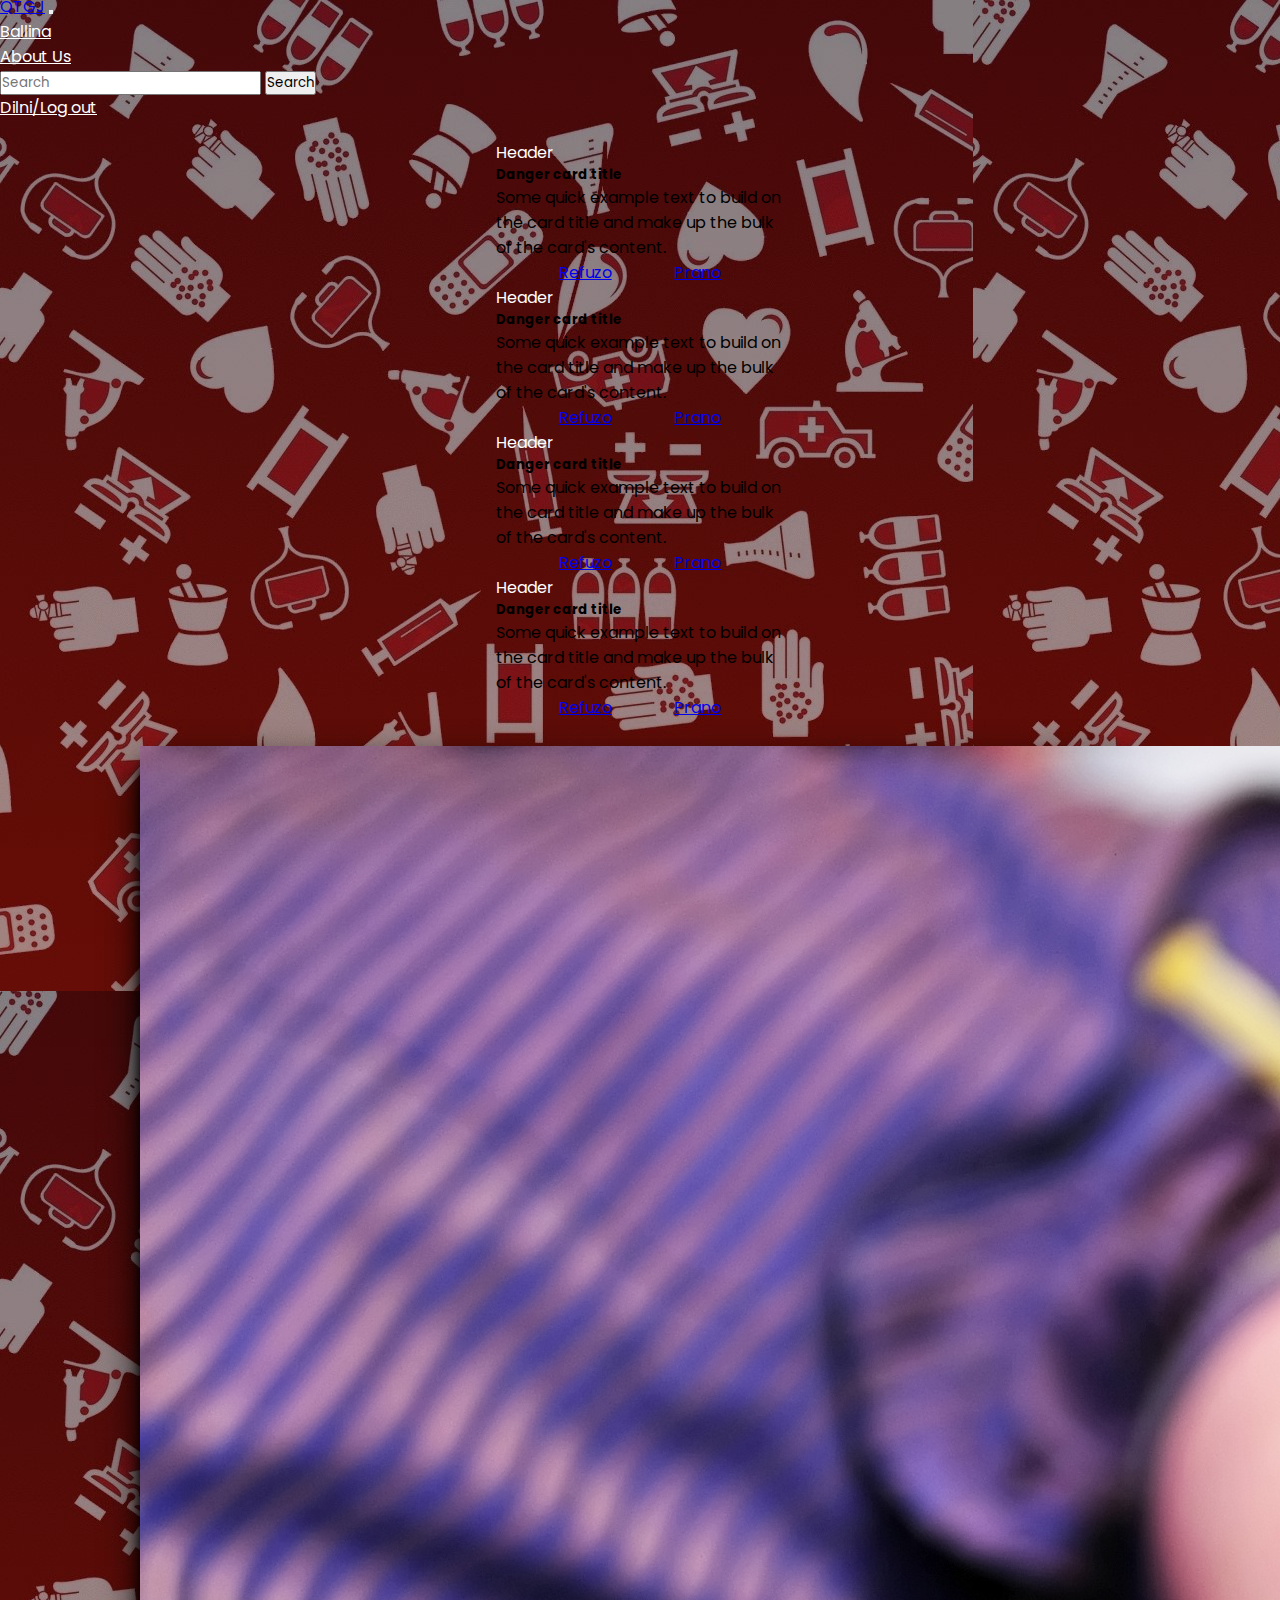
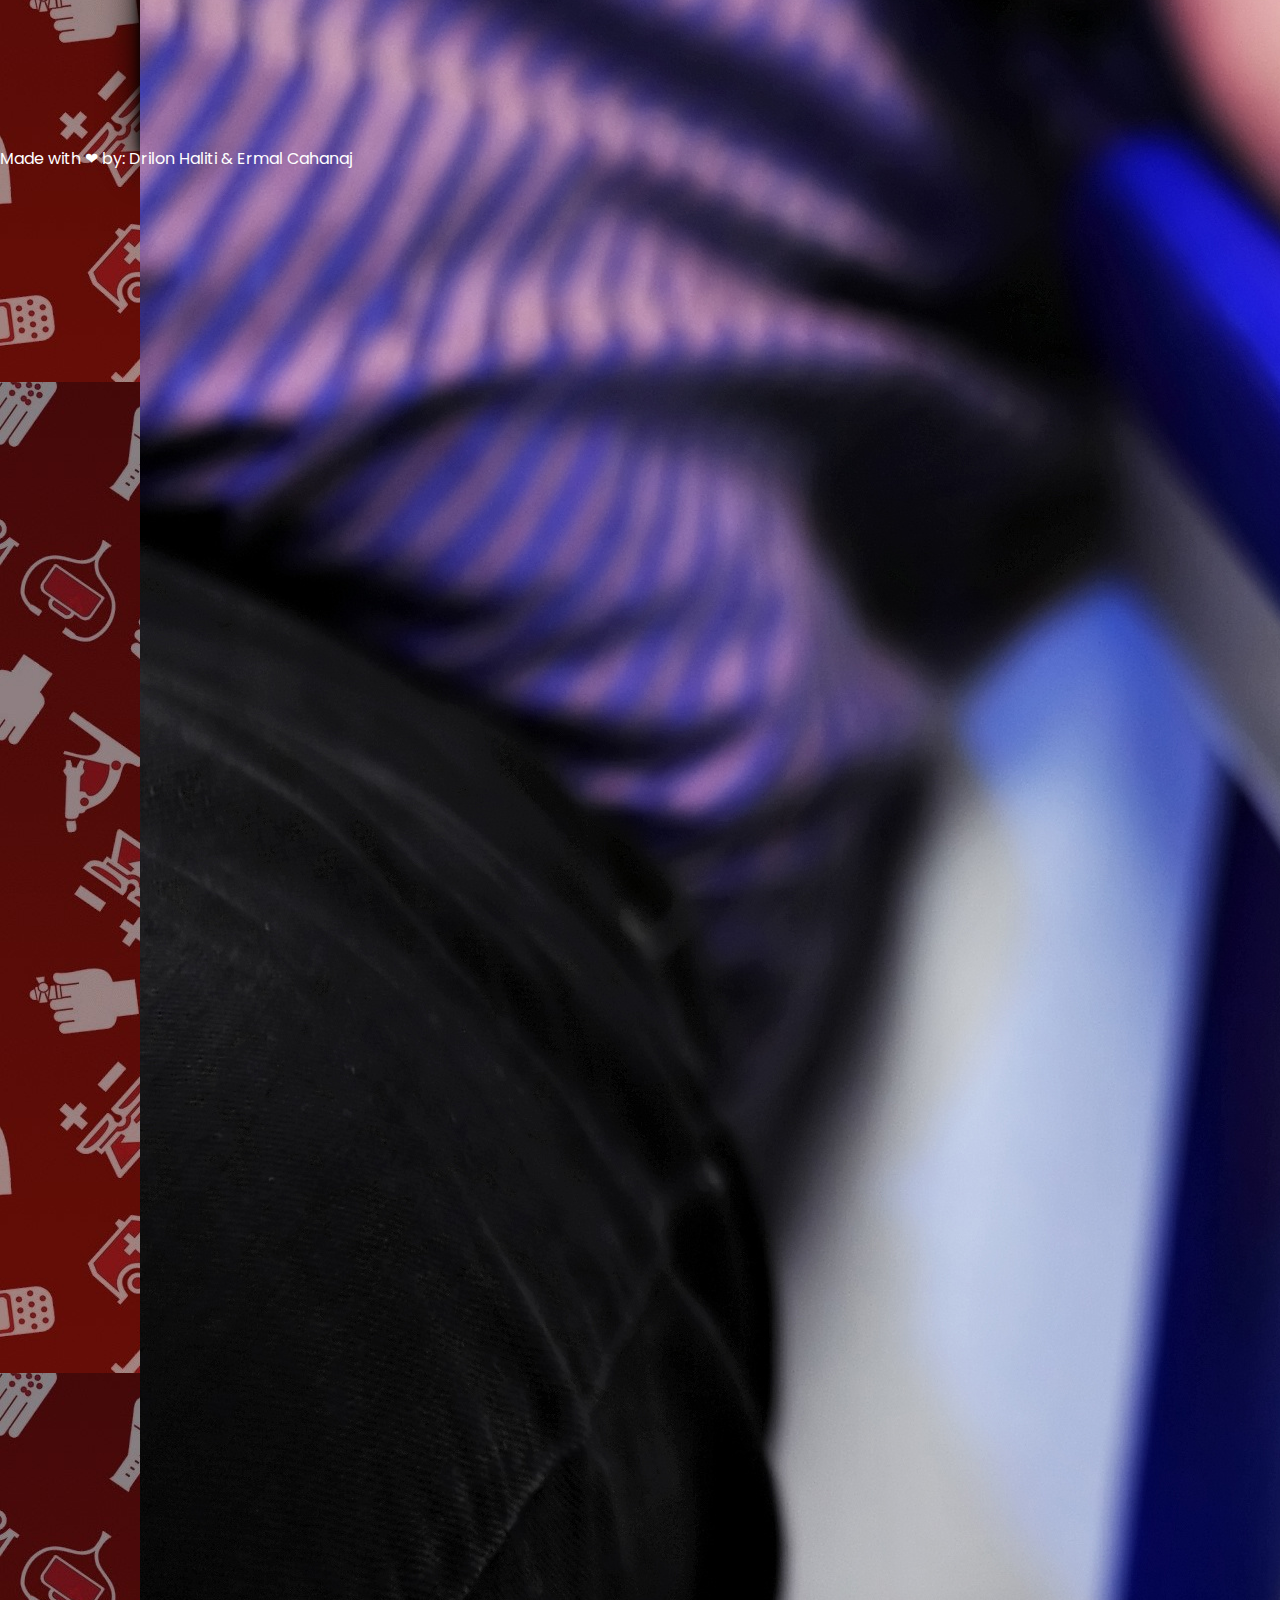
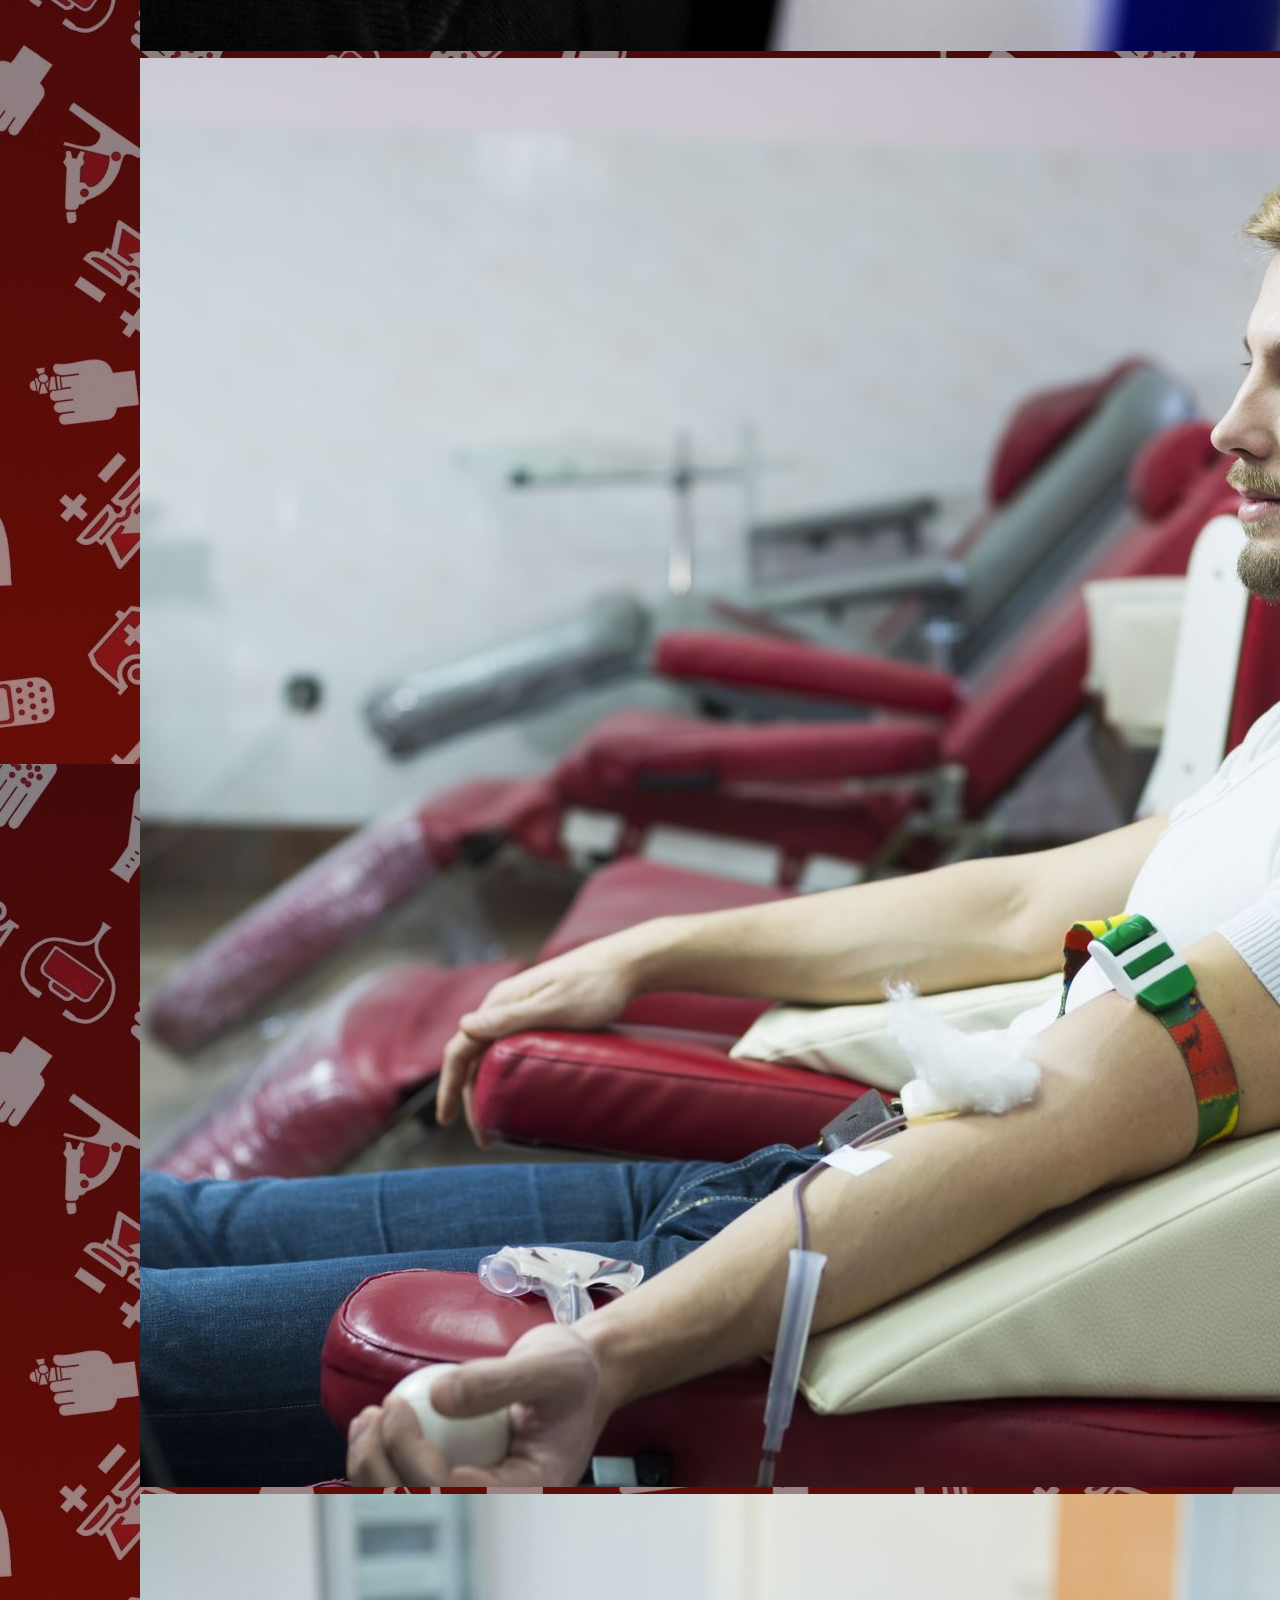
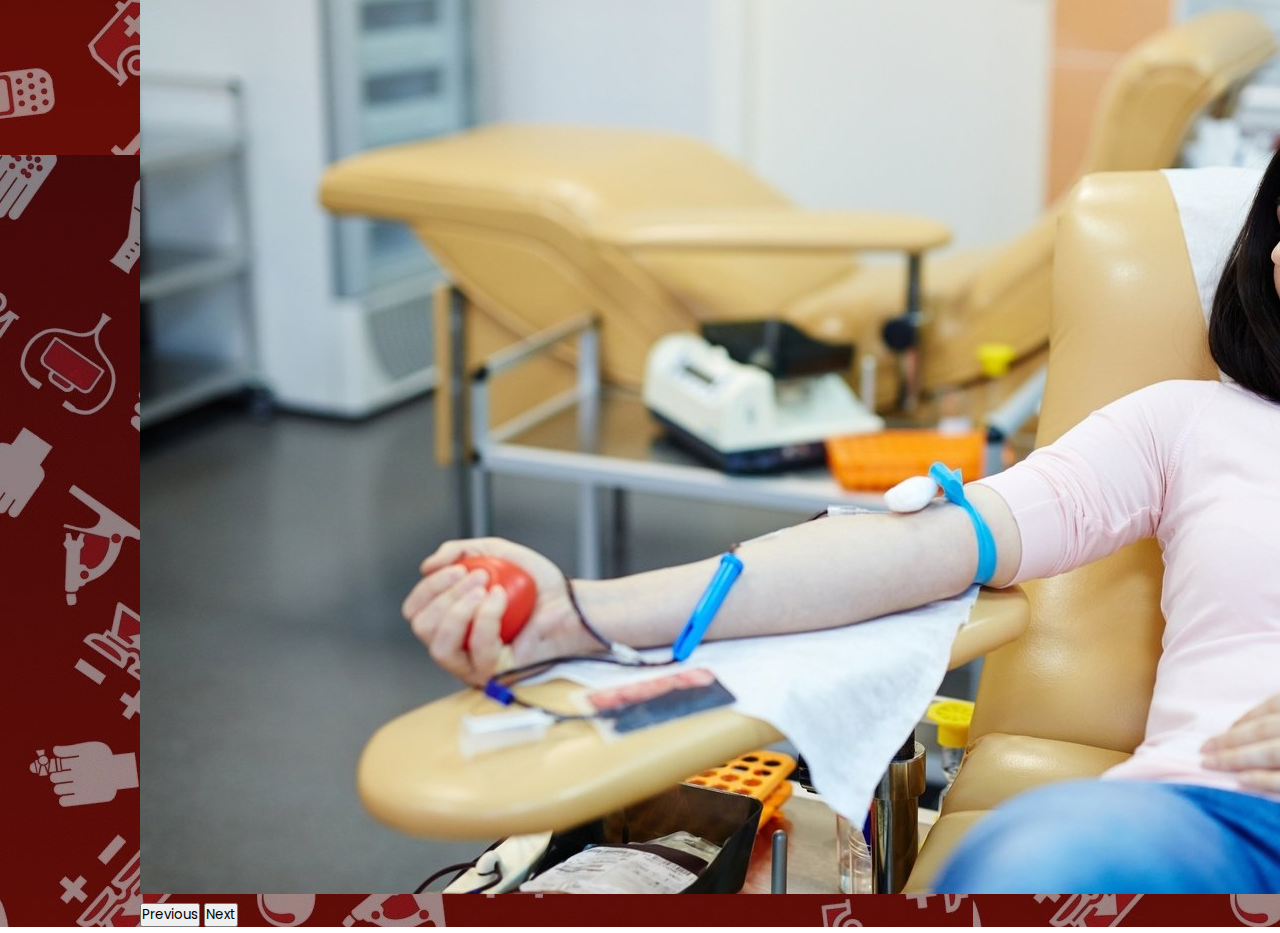
==== commit d2e1c7eb: "krijimi i navbar" ====
--- a/index.html
+++ b/index.html
@@ -20,6 +20,51 @@
   </head>
 
   <body>
+    <nav class="navbar navbar-expand-lg navbar-dark bg-dark">
+      <div class="container-fluid">
+        <a class="navbar-brand" href="#">QTGJ</a>
+        <button
+          class="navbar-toggler"
+          type="button"
+          data-bs-toggle="collapse"
+          data-bs-target="#navbarSupportedContent"
+          aria-controls="navbarSupportedContent"
+          aria-expanded="false"
+          aria-label="Toggle navigation"
+        >
+          <span class="navbar-toggler-icon"></span>
+        </button>
+        <div class="collapse navbar-collapse" id="navbarSupportedContent">
+          <ul class="navbar-nav me-auto mb-2 mb-lg-0">
+            <li class="nav-item">
+              <a class="nav-link active" aria-current="page" href="#"
+                >Ballina</a
+              >
+            </li>
+            <li class="nav-item">
+              <a class="nav-link" href="#">About Us</a>
+            </li>
+          </ul>
+          <form class="d-flex">
+            <input
+              class="form-control me-2"
+              type="search"
+              placeholder="Search"
+              aria-label="Search"
+            />
+            <button class="btn btn-outline-success" type="submit">
+              Search
+            </button>
+          </form>
+          <ul>
+            <li class="nav-item">
+              <a class="nav-link" href="login.html">Dilni/Log out</a>
+            </li>
+          </ul>
+        </div>
+      </div>
+    </nav>
+
     <div class="container-fluid">
       <div class="row">
         <div
--- a/home.css
+++ b/home.css
@@ -28,13 +28,13 @@
     margin-right: auto;
 }
 
-.butonat{
+.butonat {
     display: flex;
     justify-content: space-evenly;
 }
 
-.carousel-fade{
-    max-width:1000px;
+.carousel-fade {
+    max-width: 1000px;
     max-height: 1000px;
     margin-left: auto;
     margin-right: auto;
@@ -44,6 +44,15 @@
     margin-bottom: 2%;
 }
 
-.carousel-inner{
+.carousel-inner {
     border-radius: 15px;
+}
+
+.bg-dark {
+    margin-top: -2%;
+}
+
+.nav-link {
+    color: white;
+    padding-top: 15%;
 }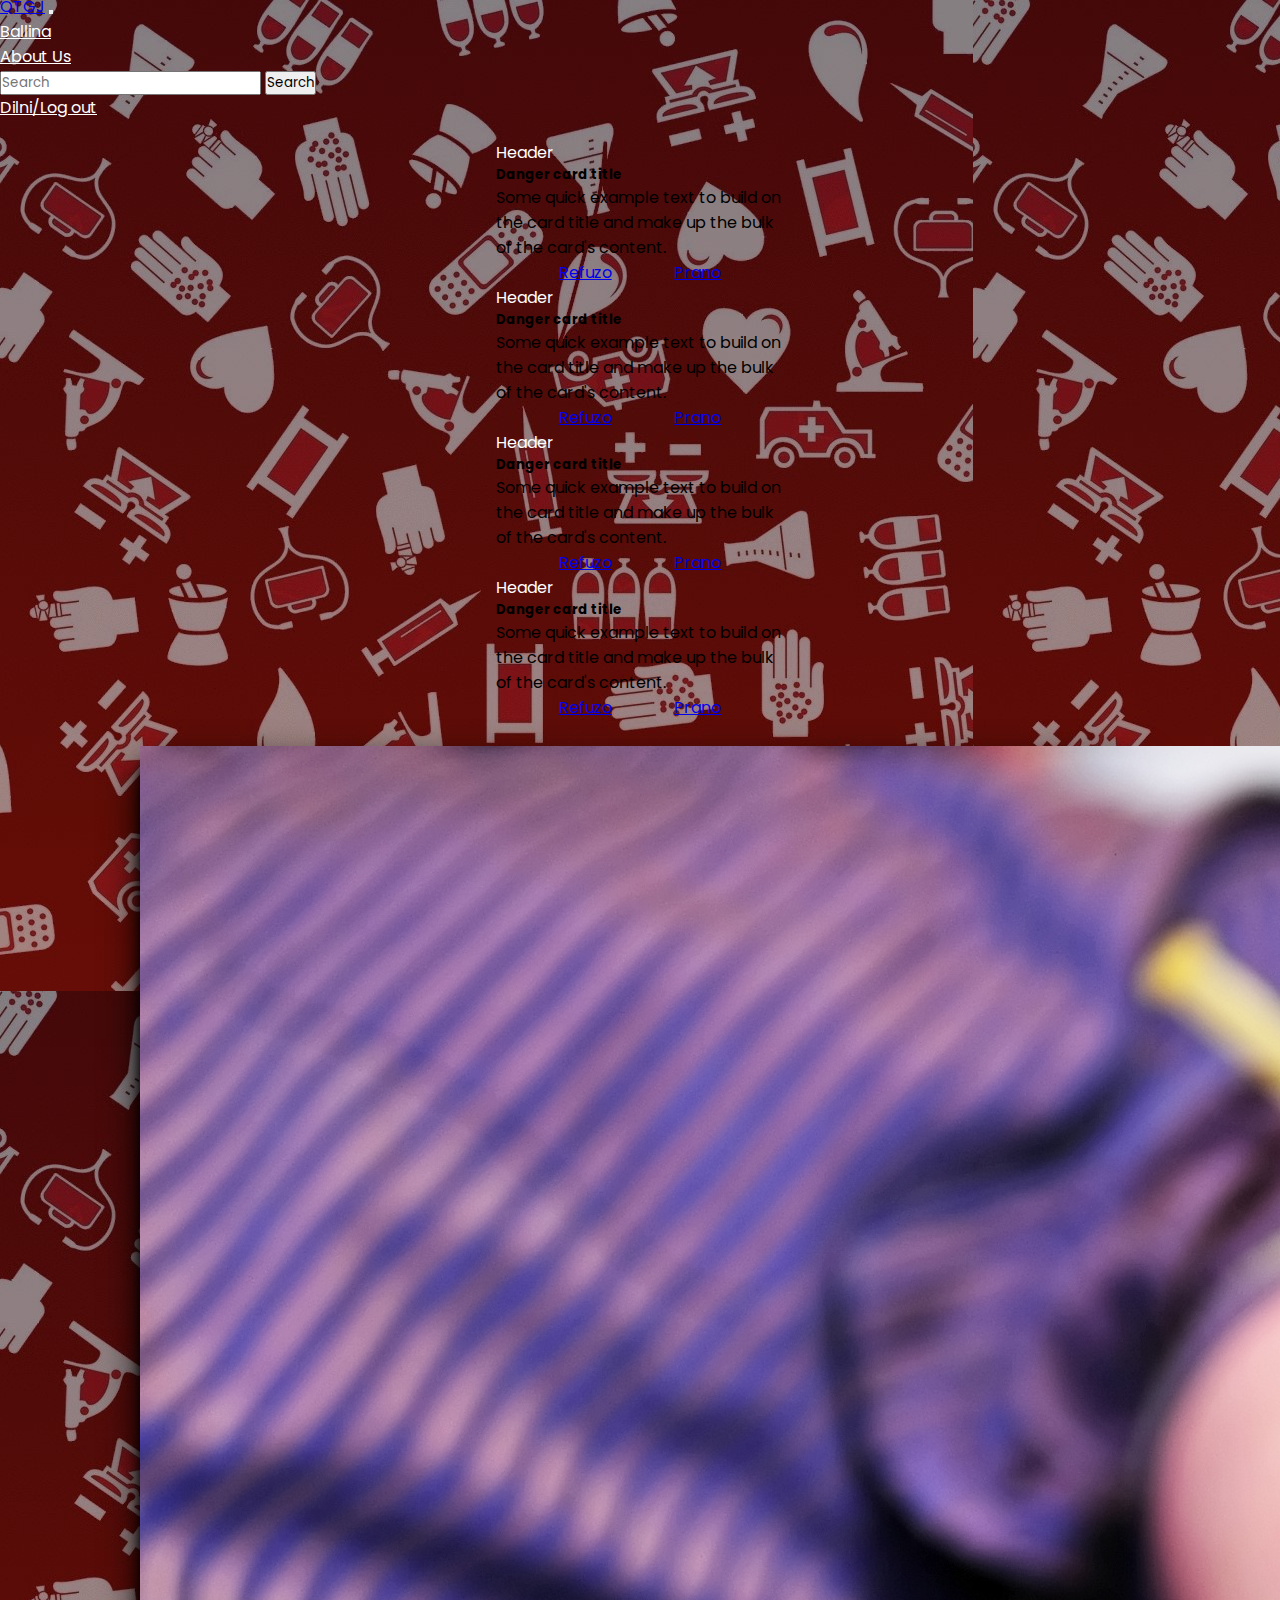
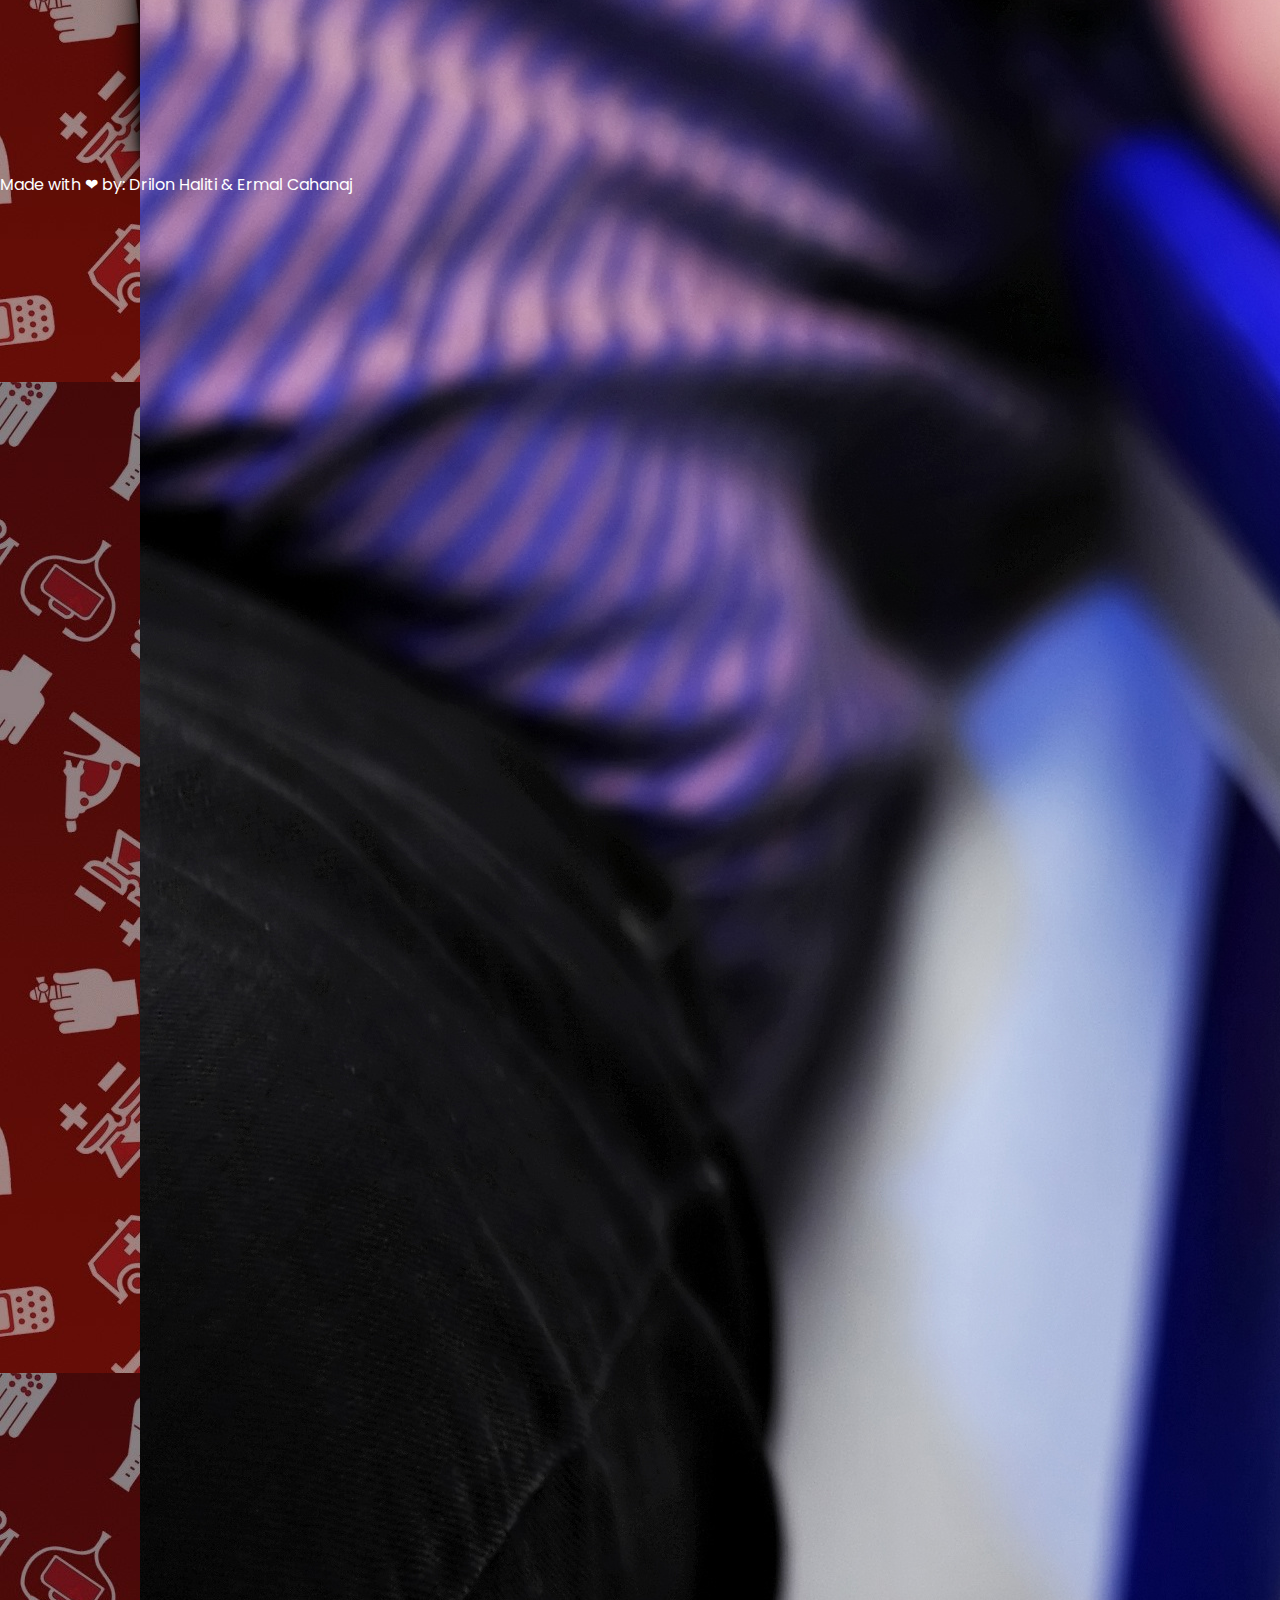
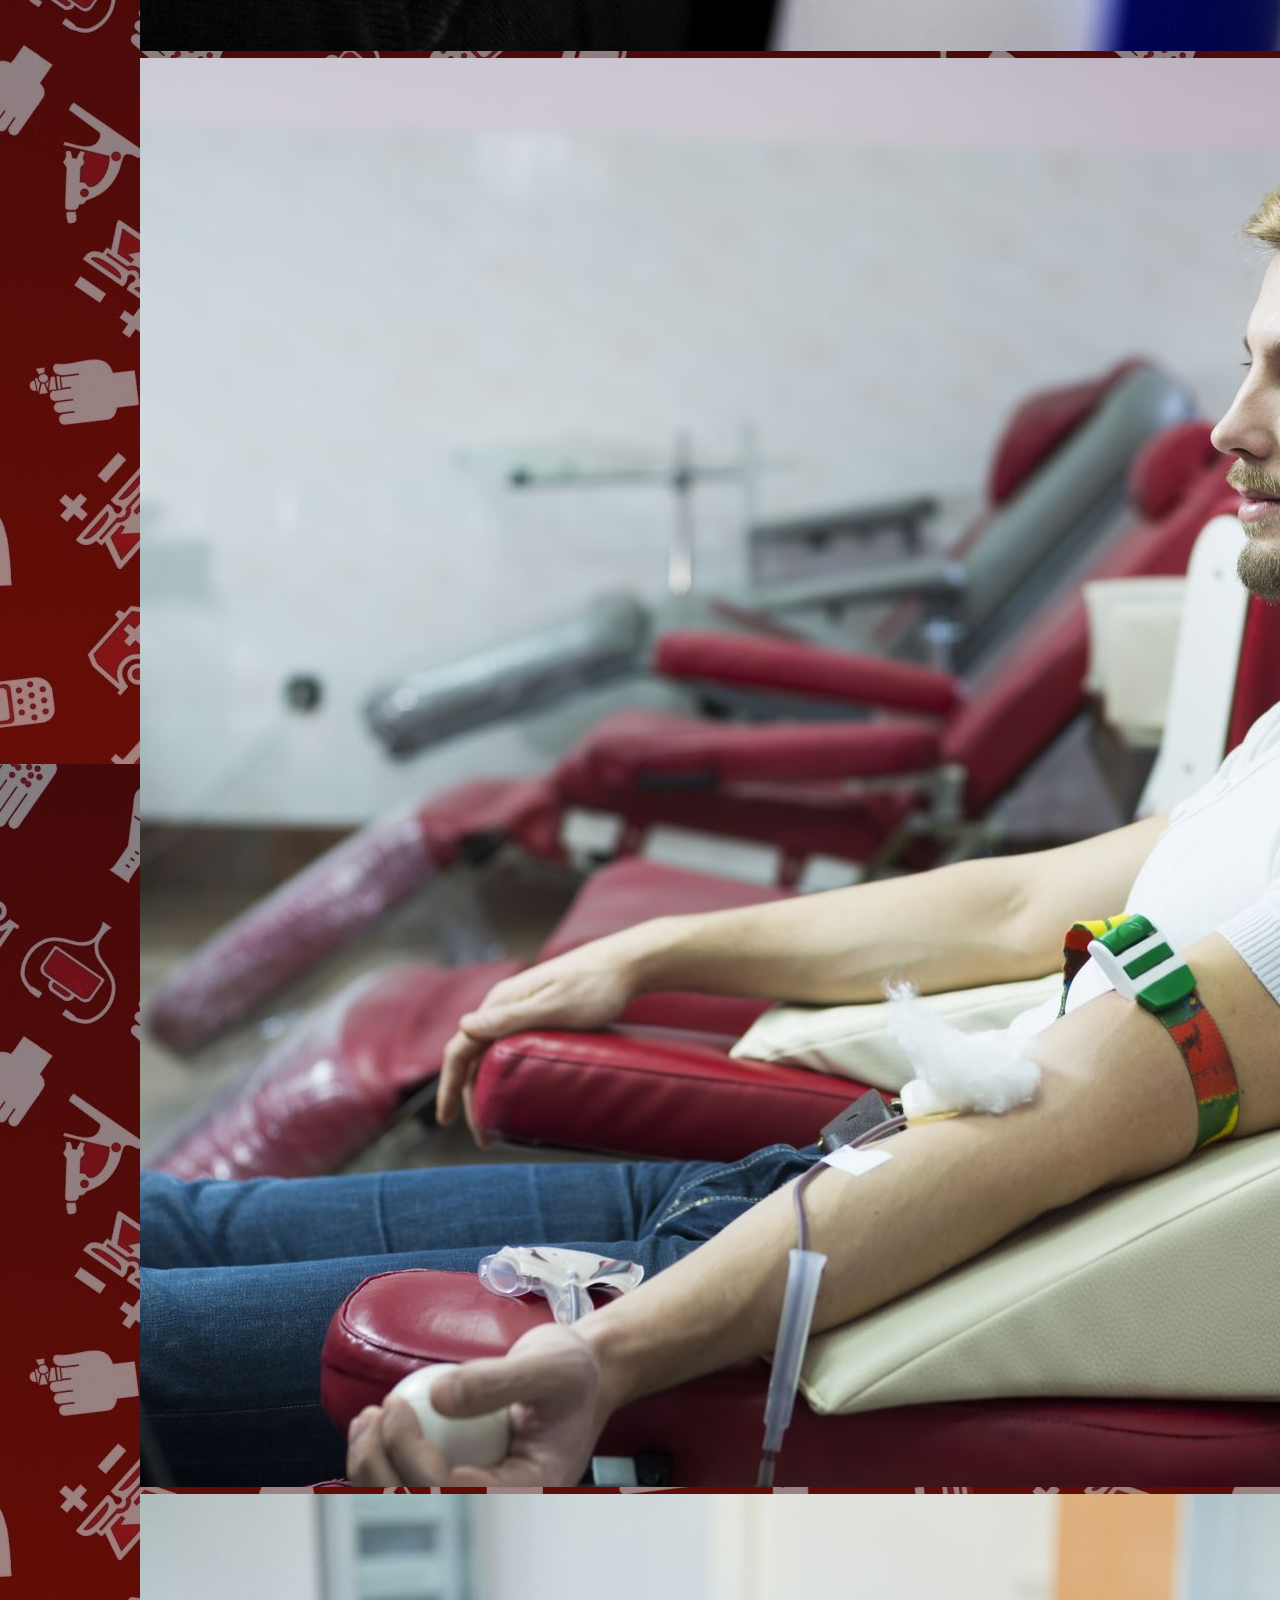
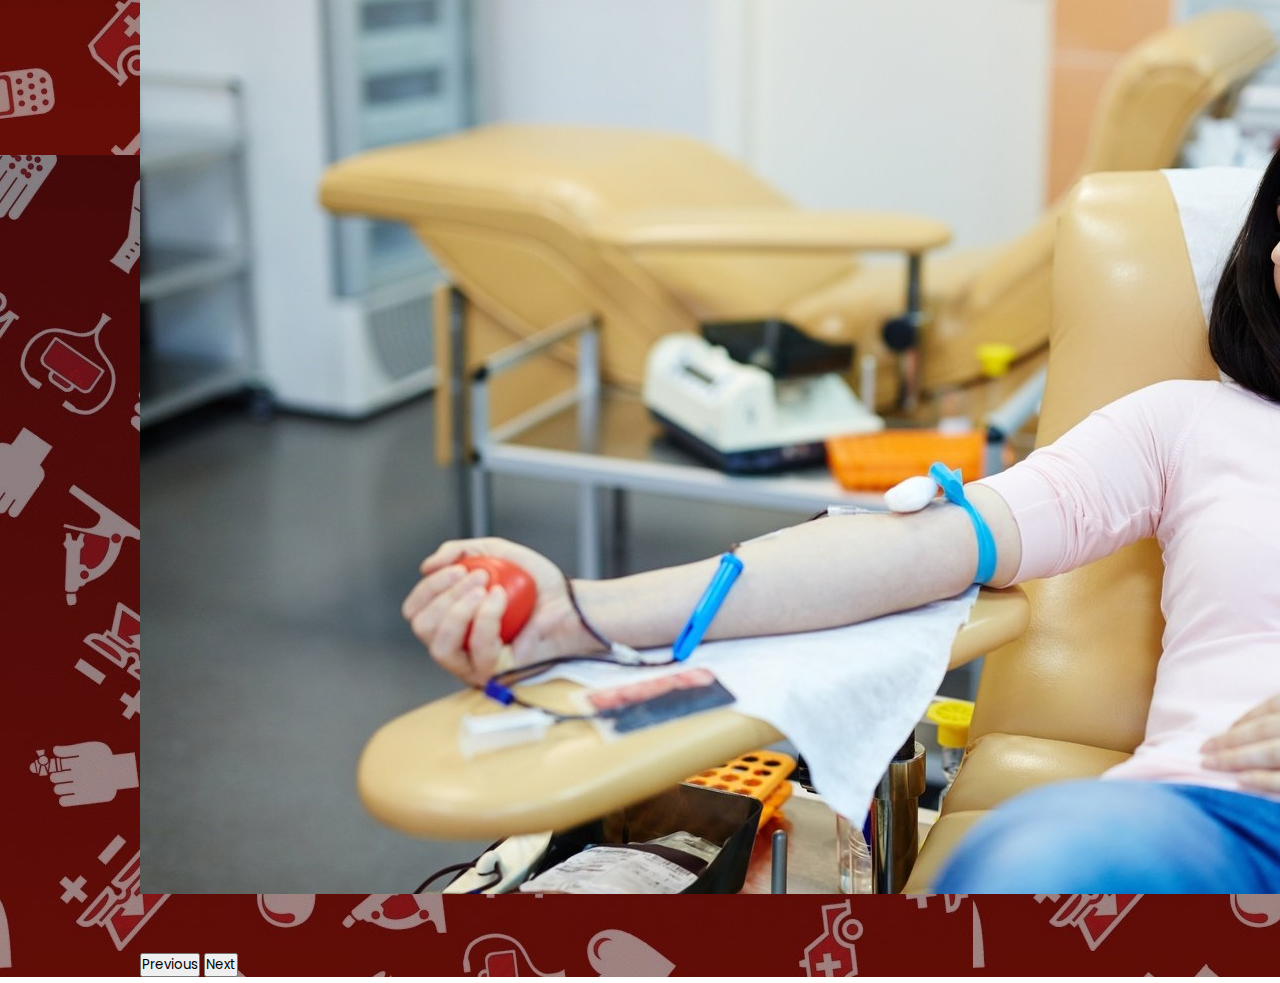
==== commit d86f4862: "chages" ====
--- a/index.html
+++ b/index.html
@@ -1,193 +1,141 @@
 <!DOCTYPE html>
 <html lang="en">
-  <head>
-    <meta charset="UTF-8" />
-    <meta http-equiv="X-UA-Compatible" content="IE=edge" />
-    <meta name="viewport" content="width=device-width, initial-scale=1.0" />
-    <link
-      href="https://cdn.jsdelivr.net/npm/bootstrap@5.1.3/dist/css/bootstrap.min.css"
-      rel="stylesheet"
-      integrity="sha384-1BmE4kWBq78iYhFldvKuhfTAU6auU8tT94WrHftjDbrCEXSU1oBoqyl2QvZ6jIW3"
-      crossorigin="anonymous"
-    />
-    <script
-      src="https://cdn.jsdelivr.net/npm/bootstrap@5.1.3/dist/js/bootstrap.bundle.min.js"
-      integrity="sha384-ka7Sk0Gln4gmtz2MlQnikT1wXgYsOg+OMhuP+IlRH9sENBO0LRn5q+8nbTov4+1p"
-      crossorigin="anonymous"
-    ></script>
-    <link rel="stylesheet" href="home.css" />
-    <title>Ballina</title>
-  </head>
 
-  <body>
-    <nav class="navbar navbar-expand-lg navbar-dark bg-dark">
-      <div class="container-fluid">
-        <a class="navbar-brand" href="#">QTGJ</a>
-        <button
-          class="navbar-toggler"
-          type="button"
-          data-bs-toggle="collapse"
-          data-bs-target="#navbarSupportedContent"
-          aria-controls="navbarSupportedContent"
-          aria-expanded="false"
-          aria-label="Toggle navigation"
-        >
-          <span class="navbar-toggler-icon"></span>
-        </button>
-        <div class="collapse navbar-collapse" id="navbarSupportedContent">
-          <ul class="navbar-nav me-auto mb-2 mb-lg-0">
-            <li class="nav-item">
-              <a class="nav-link active" aria-current="page" href="#"
-                >Ballina</a
-              >
-            </li>
-            <li class="nav-item">
-              <a class="nav-link" href="#">About Us</a>
-            </li>
-          </ul>
-          <form class="d-flex">
-            <input
-              class="form-control me-2"
-              type="search"
-              placeholder="Search"
-              aria-label="Search"
-            />
-            <button class="btn btn-outline-success" type="submit">
-              Search
-            </button>
-          </form>
-          <ul>
-            <li class="nav-item">
-              <a class="nav-link" href="login.html">Dilni/Log out</a>
-            </li>
-          </ul>
-        </div>
+<head>
+  <meta charset="UTF-8" />
+  <meta http-equiv="X-UA-Compatible" content="IE=edge" />
+  <meta name="viewport" content="width=device-width, initial-scale=1.0" />
+  <link href="https://cdn.jsdelivr.net/npm/bootstrap@5.1.3/dist/css/bootstrap.min.css" rel="stylesheet"
+    integrity="sha384-1BmE4kWBq78iYhFldvKuhfTAU6auU8tT94WrHftjDbrCEXSU1oBoqyl2QvZ6jIW3" crossorigin="anonymous" />
+  <script src="https://cdn.jsdelivr.net/npm/bootstrap@5.1.3/dist/js/bootstrap.bundle.min.js"
+    integrity="sha384-ka7Sk0Gln4gmtz2MlQnikT1wXgYsOg+OMhuP+IlRH9sENBO0LRn5q+8nbTov4+1p" crossorigin="anonymous">
+  </script>
+  <link rel="stylesheet" href="home.css" />
+  <title>Ballina</title>
+</head>
+
+<body>
+  <nav class="navbar navbar-expand-lg navbar-dark bg-dark">
+    <div class="container-fluid">
+      <a class="navbar-brand" href="#">QTGJ</a>
+      <button class="navbar-toggler" type="button" data-bs-toggle="collapse" data-bs-target="#navbarSupportedContent"
+        aria-controls="navbarSupportedContent" aria-expanded="false" aria-label="Toggle navigation">
+        <span class="navbar-toggler-icon"></span>
+      </button>
+      <div class="collapse navbar-collapse" id="navbarSupportedContent">
+        <ul class="navbar-nav me-auto mb-2 mb-lg-0">
+          <li class="nav-item">
+            <a class="nav-link active" aria-current="page" href="#">Ballina</a>
+          </li>
+          <li class="nav-item">
+            <a class="nav-link" href="#">About Us</a>
+          </li>
+        </ul>
+        <form class="d-flex">
+          <input class="form-control me-2" type="search" placeholder="Search" aria-label="Search" />
+          <button class="btn btn-outline-success" type="submit">
+            Search
+          </button>
+        </form>
+        <ul>
+          <li class="nav-item">
+            <a class="nav-link" href="login.html">Dilni/Log out</a>
+          </li>
+        </ul>
       </div>
-    </nav>
+    </div>
+  </nav>
 
-    <div class="container-fluid">
-      <div class="row">
-        <div
-          class="card card-kerkesa text-center border-danger mb-2"
-          style="max-width: 18rem"
-        >
-          <div class="card-header bg-danger">Header</div>
-          <div class="card-body text-danger">
-            <h5 class="card-title">Danger card title</h5>
-            <p class="card-text">
-              Some quick example text to build on the card title and make up the
-              bulk of the card's content.
-            </p>
-            <div class="butonat">
-              <a href="#" class="btn btn-danger">Refuzo</a>
-              <a href="#" class="btn btn-success">Prano</a>
-            </div>
-          </div>
-        </div>
-
-        <div
-          class="card card-kerkesa text-center border-danger mb-2"
-          style="max-width: 18rem"
-        >
-          <div class="card-header bg-danger">Header</div>
-          <div class="card-body text-danger">
-            <h5 class="card-title">Danger card title</h5>
-            <p class="card-text">
-              Some quick example text to build on the card title and make up the
-              bulk of the card's content.
-            </p>
-            <div class="butonat">
-              <a href="#" class="btn btn-danger">Refuzo</a>
-              <a href="#" class="btn btn-success">Prano</a>
-            </div>
-          </div>
-        </div>
-
-        <div
-          class="card card-kerkesa text-center border-danger mb-2"
-          style="max-width: 18rem"
-        >
-          <div class="card-header bg-danger">Header</div>
-          <div class="card-body text-danger">
-            <h5 class="card-title">Danger card title</h5>
-            <p class="card-text">
-              Some quick example text to build on the card title and make up the
-              bulk of the card's content.
-            </p>
-            <div class="butonat">
-              <a href="#" class="btn btn-danger">Refuzo</a>
-              <a href="#" class="btn btn-success">Prano</a>
-            </div>
-          </div>
-        </div>
-
-        <div
-          class="card card-kerkesa text-center border-danger mb-2"
-          style="max-width: 18rem"
-        >
-          <div class="card-header bg-danger">Header</div>
-          <div class="card-body text-danger">
-            <h5 class="card-title">Danger card title</h5>
-            <p class="card-text">
-              Some quick example text to build on the card title and make up the
-              bulk of the card's content.
-            </p>
-            <div class="butonat">
-              <a href="#" class="btn btn-danger">Refuzo</a>
-              <a href="#" class="btn btn-success">Prano</a>
-            </div>
+  <div class="container-fluid">
+    <div class="row">
+      <div class="card card-kerkesa text-center border-danger mb-2" style="max-width: 18rem">
+        <div class="card-header bg-danger">Header</div>
+        <div class="card-body text-danger">
+          <h5 class="card-title">Danger card title</h5>
+          <p class="card-text">
+            Some quick example text to build on the card title and make up the
+            bulk of the card's content.
+          </p>
+          <div class="butonat">
+            <a href="#" class="btn btn-danger">Refuzo</a>
+            <a href="#" class="btn btn-success">Prano</a>
           </div>
         </div>
       </div>
 
-      <div
-        id="carouselExampleFade"
-        class="carousel slide carousel-fade"
-        data-bs-ride="carousel"
-      >
-        <div class="carousel-inner">
-          <div class="carousel-item active">
-            <img src="img/blood-donation.jpg" class="d-block w-100" alt="..." />
-          </div>
-          <div class="carousel-item">
-            <img
-              src="img/man-giving-blood-donation-royalty-free-image-1585844359.jpg"
-              class="d-block w-100"
-              alt="..."
-            />
-          </div>
-          <div class="carousel-item">
-            <img
-              src="img/D53297C6-155D-D235-07048C3BAF7898A0.jpeg"
-              class="d-block w-100"
-              alt="..."
-            />
+      <div class="card card-kerkesa text-center border-danger mb-2" style="max-width: 18rem">
+        <div class="card-header bg-danger">Header</div>
+        <div class="card-body text-danger">
+          <h5 class="card-title">Danger card title</h5>
+          <p class="card-text">
+            Some quick example text to build on the card title and make up the
+            bulk of the card's content.
+          </p>
+          <div class="butonat">
+            <a href="#" class="btn btn-danger">Refuzo</a>
+            <a href="#" class="btn btn-success">Prano</a>
           </div>
         </div>
-        <button
-          class="carousel-control-prev"
-          type="button"
-          data-bs-target="#carouselExampleFade"
-          data-bs-slide="prev"
-        >
-          <span class="carousel-control-prev-icon" aria-hidden="true"></span>
-          <span class="visually-hidden">Previous</span>
-        </button>
-        <button
-          class="carousel-control-next"
-          type="button"
-          data-bs-target="#carouselExampleFade"
-          data-bs-slide="next"
-        >
-          <span class="carousel-control-next-icon" aria-hidden="true"></span>
-          <span class="visually-hidden">Next</span>
-        </button>
+      </div>
+
+      <div class="card card-kerkesa text-center border-danger mb-2" style="max-width: 18rem">
+        <div class="card-header bg-danger">Header</div>
+        <div class="card-body text-danger">
+          <h5 class="card-title">Danger card title</h5>
+          <p class="card-text">
+            Some quick example text to build on the card title and make up the
+            bulk of the card's content.
+          </p>
+          <div class="butonat">
+            <a href="#" class="btn btn-danger">Refuzo</a>
+            <a href="#" class="btn btn-success">Prano</a>
+          </div>
+        </div>
+      </div>
+
+      <div class="card card-kerkesa text-center border-danger mb-2" style="max-width: 18rem">
+        <div class="card-header bg-danger">Header</div>
+        <div class="card-body text-danger">
+          <h5 class="card-title">Danger card title</h5>
+          <p class="card-text">
+            Some quick example text to build on the card title and make up the
+            bulk of the card's content.
+          </p>
+          <div class="butonat">
+            <a href="#" class="btn btn-danger">Refuzo</a>
+            <a href="#" class="btn btn-success">Prano</a>
+          </div>
+        </div>
       </div>
     </div>
-    <footer id="footer" class="bg-dark text-center">
-      <div class="text-center p-3" style="color: white" ;>
-        Made with ❤ by: Drilon Haliti & Ermal Cahanaj
+
+    <div id="carouselExampleFade" class="carousel slide carousel-fade" data-bs-ride="carousel">
+      <div class="carousel-inner">
+        <div class="carousel-item active">
+          <img src="img/blood-donation.jpg" class="d-block w-100" alt="..." />
+        </div>
+        <div class="carousel-item">
+          <img src="img/man-giving-blood-donation-royalty-free-image-1585844359.jpg" class="d-block w-100" alt="..." />
+        </div>
+        <div class="carousel-item">
+          <img src="img/D53297C6-155D-D235-07048C3BAF7898A0.jpeg" class="d-block w-100" alt="..." />
+        </div>
       </div>
-    </footer>
-  </body>
-</html>
+      <button class="carousel-control-prev" type="button" data-bs-target="#carouselExampleFade" data-bs-slide="prev">
+        <span class="carousel-control-prev-icon" aria-hidden="true"></span>
+        <span class="visually-hidden">Previous</span>
+      </button>
+      <button class="carousel-control-next" type="button" data-bs-target="#carouselExampleFade" data-bs-slide="next">
+        <span class="carousel-control-next-icon" aria-hidden="true"></span>
+        <span class="visually-hidden">Next</span>
+      </button>
+    </div>
+  </div>
+  <footer id="footer" class="bg-dark text-center">
+    <div class="text-center p-3" style="color: white" ;>
+      Made with ❤ by: Drilon Haliti & Ermal Cahanaj
+    </div>
+  </footer>
+</body>
+
+</html>--- a/home.css
+++ b/home.css
@@ -46,9 +46,10 @@
 
 .carousel-inner {
     border-radius: 15px;
+    margin-bottom: 5%;
 }
 
-.bg-dark {
+.navbar-dark {
     margin-top: -2%;
 }
 
